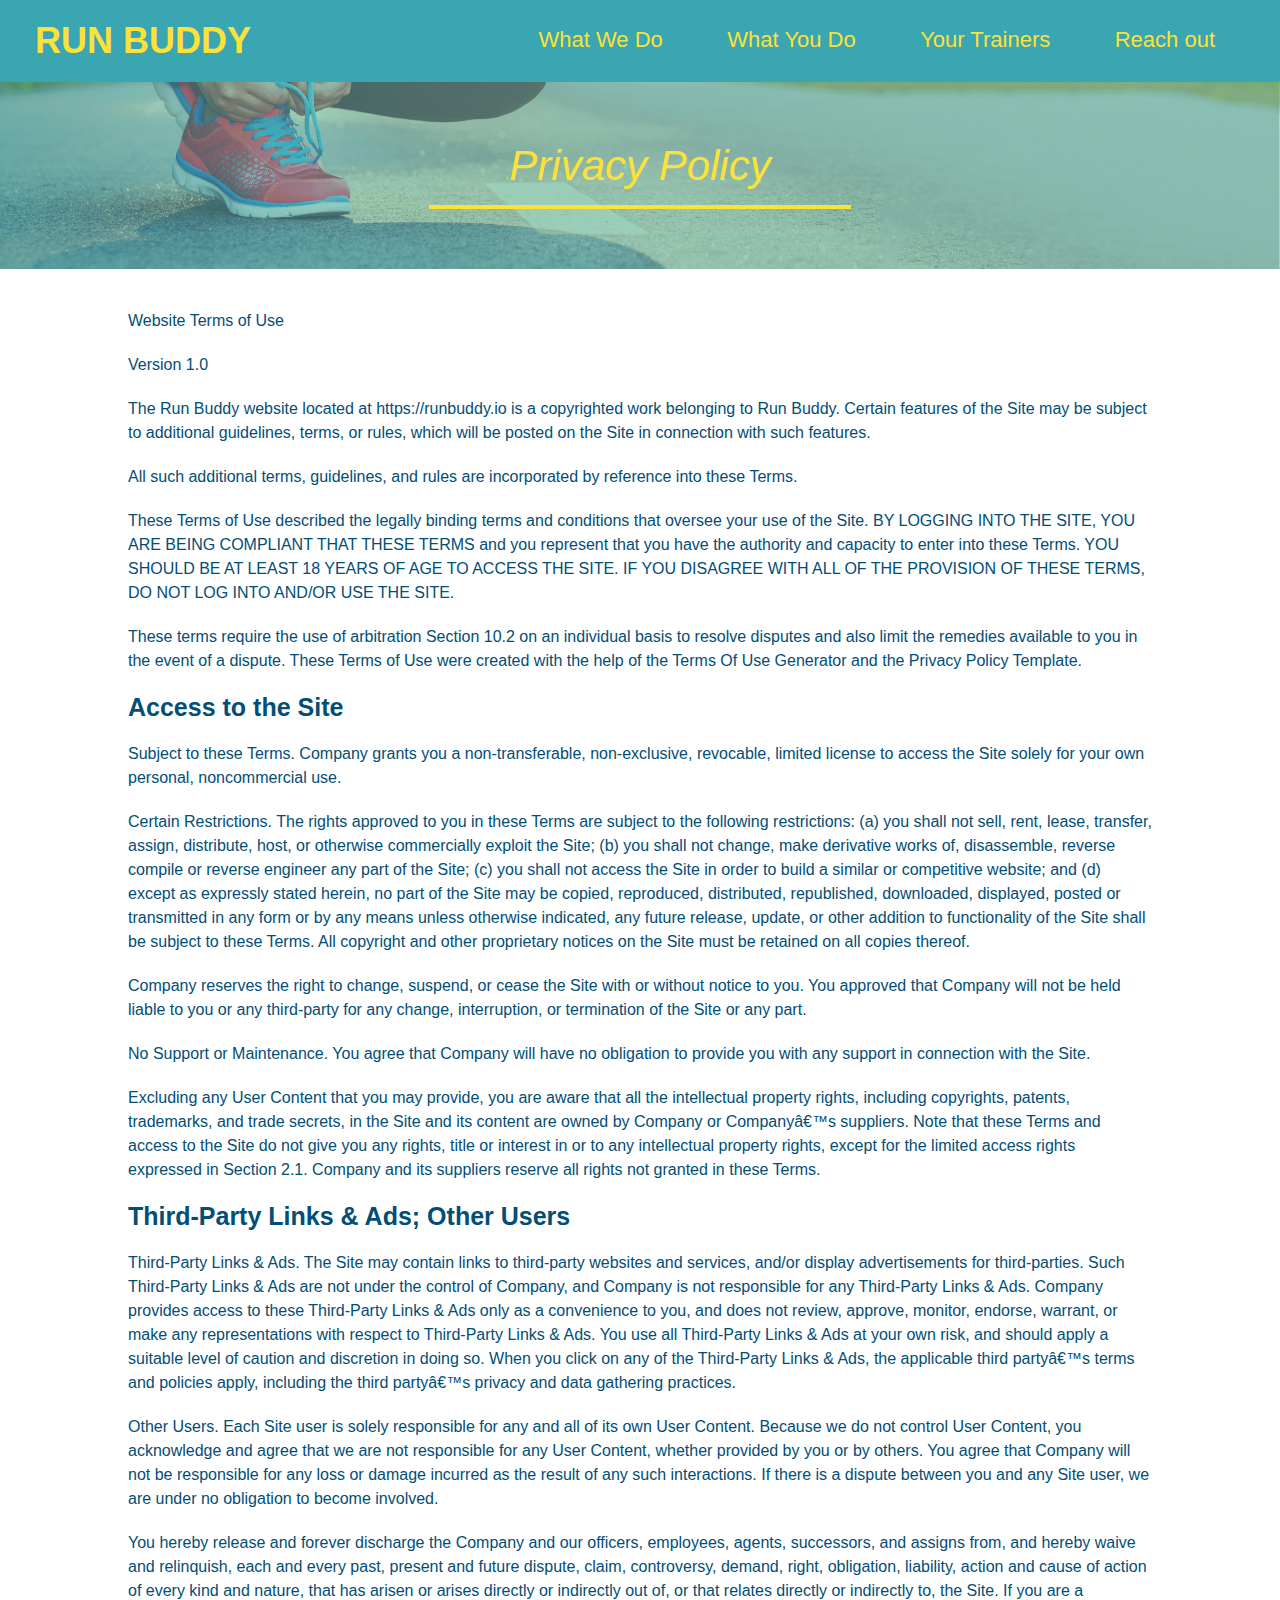
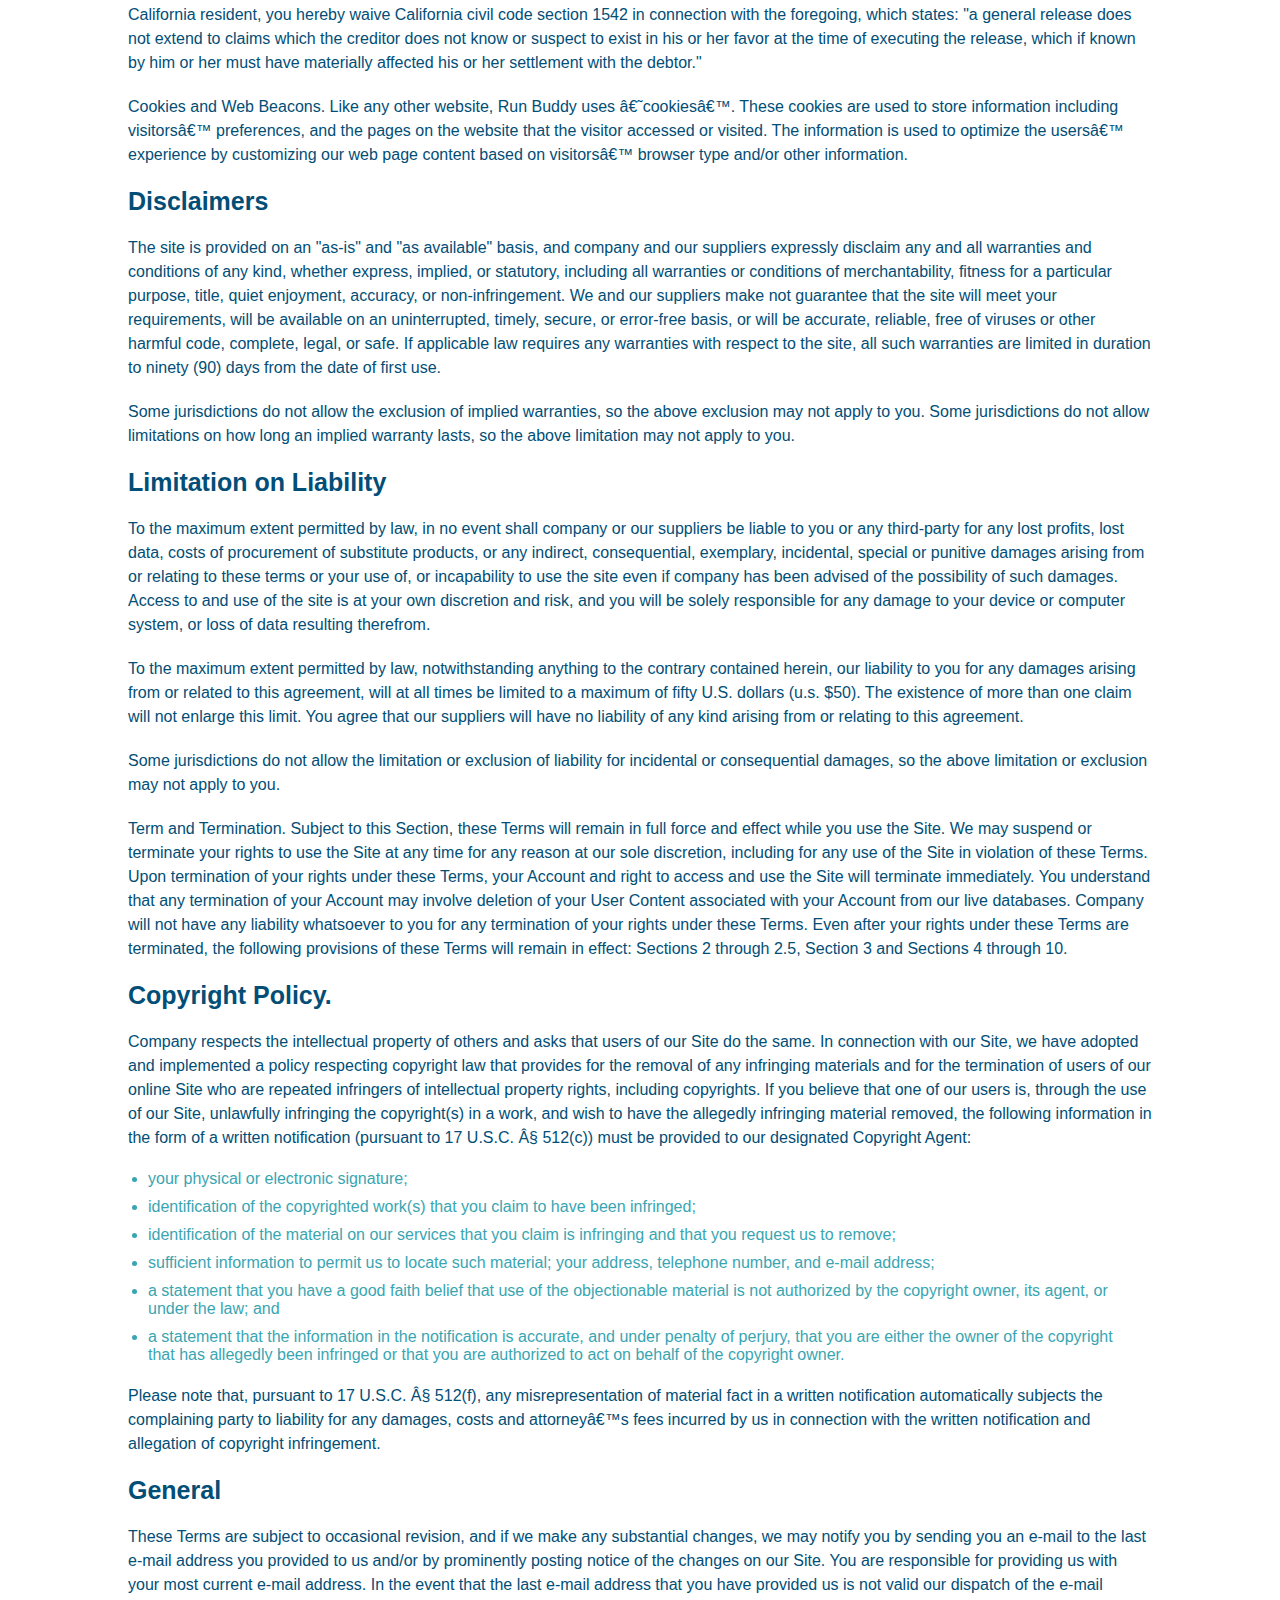
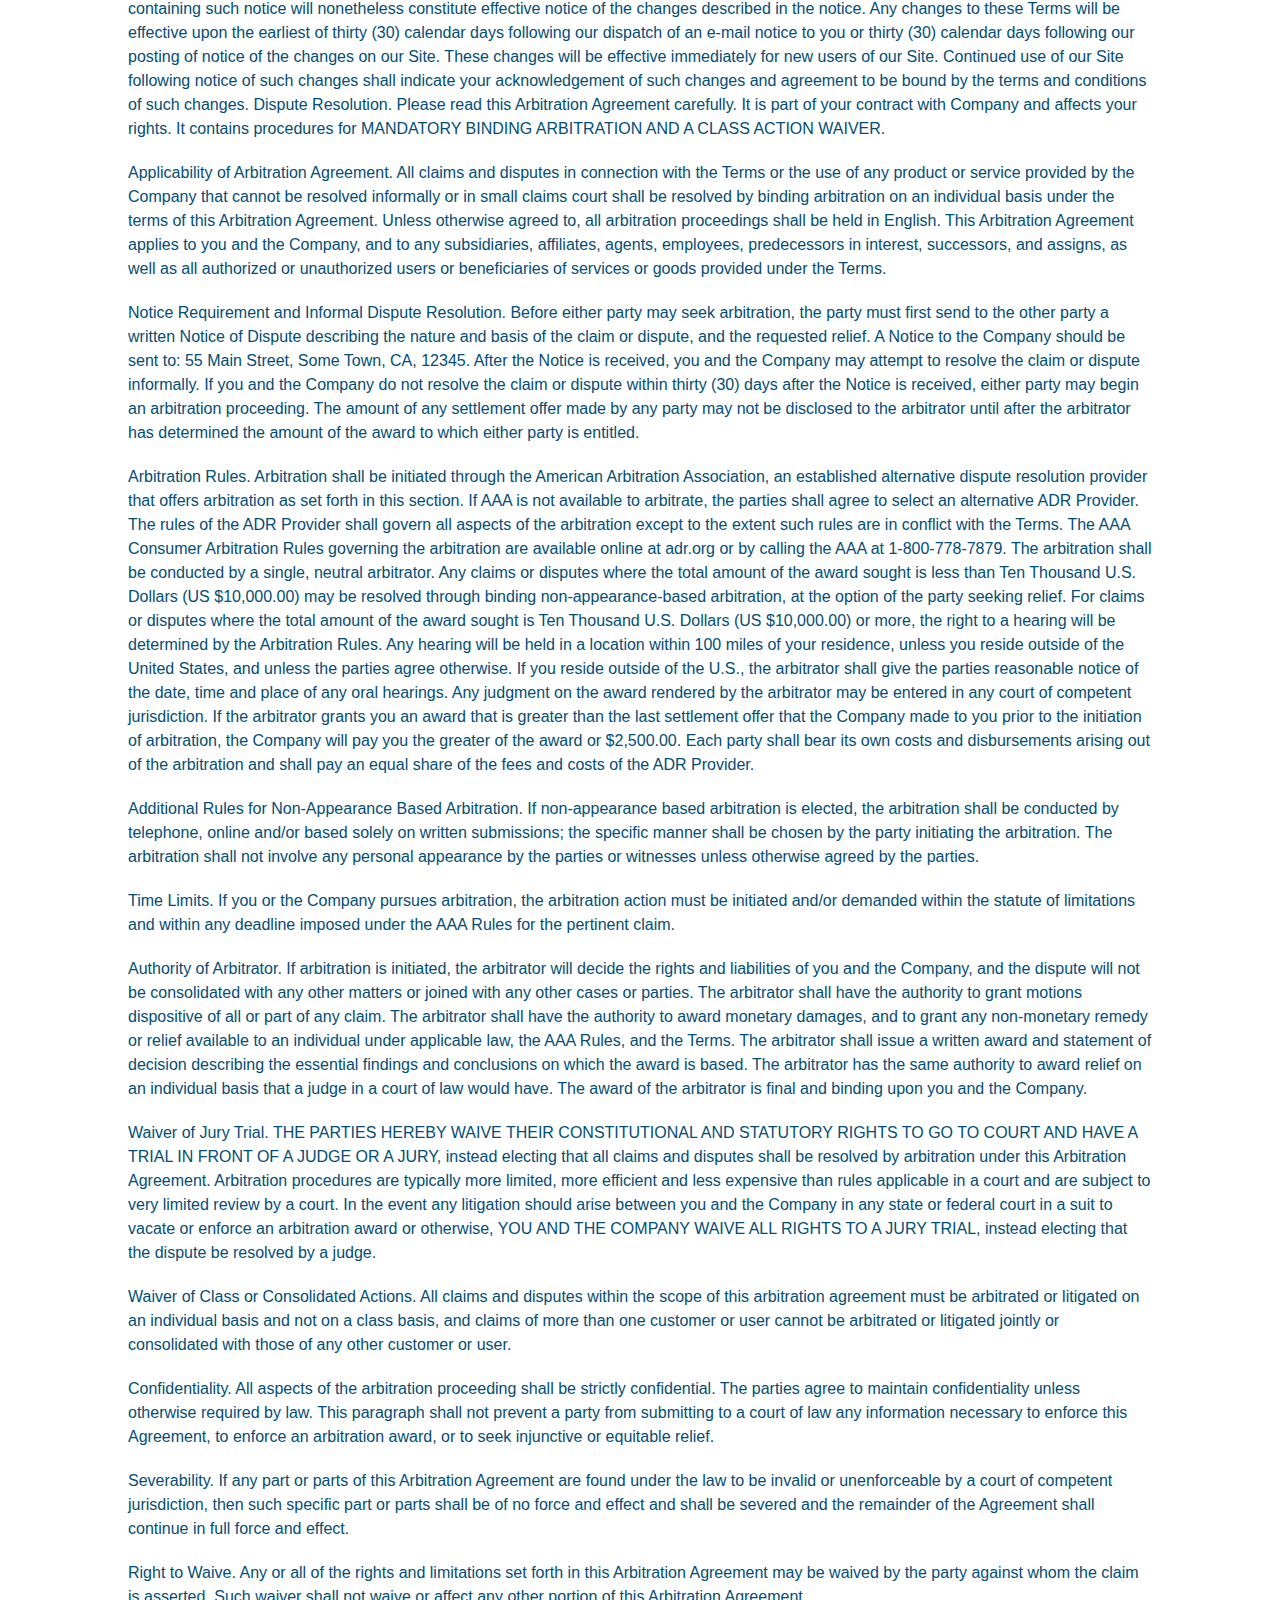
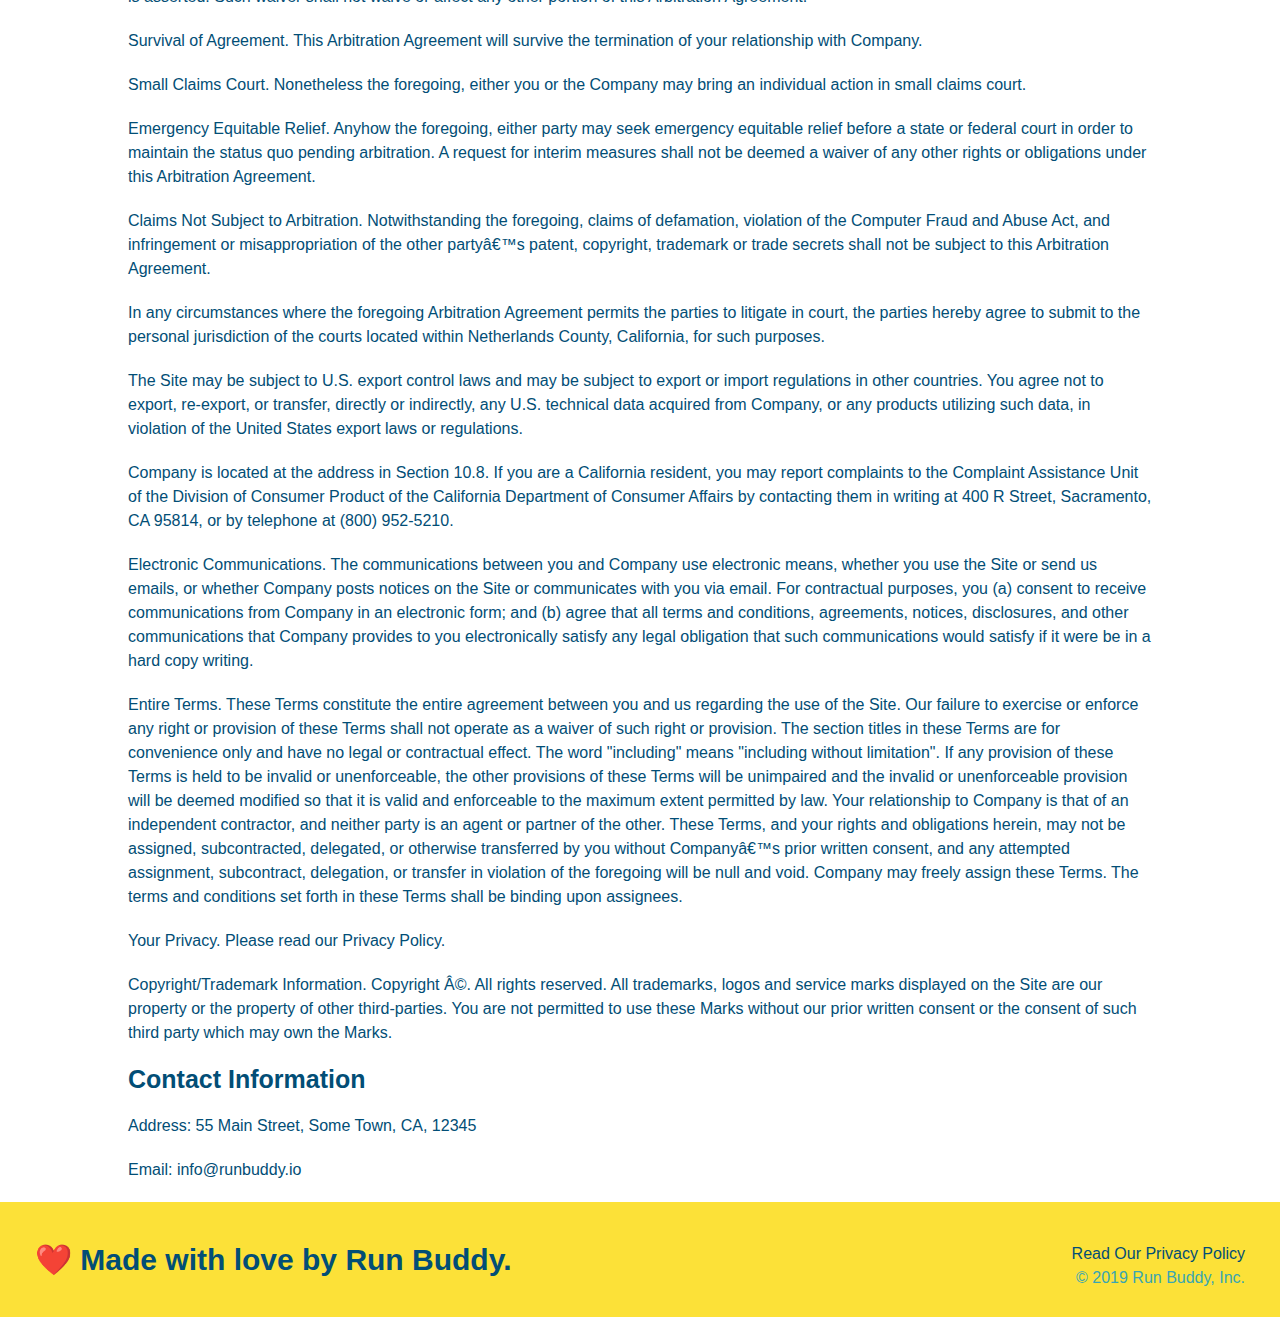
==== privacy-policy.html @ 6f9deff7 "privacy policy" ====
<!DOCTYPE html>
<html lang="en">

<head>
    <meta charset="UTF-8"/>
    <title>Privacy Policy - Run Buddy</title>
    <link rel="stylesheet" href="./assets/css/style.css"/>
    <link rel="stylesheet" href="./assets/css/secondary-styles.css" />
</head>
<body>
<!--Nav Bar-->
    <header>
        <h1>
          <a href="/">RUN BUDDY</a>
        </h1>
        <nav>
            <ul>
                <li>
                    <a href="./index.html#what-we-do">What We Do</a>
                </li>
                <li>
                    <a href="./index.html#what-you-do">What You Do</a>
                </li>
                <li>
                    <a href="./index.html#your-trainers">Your Trainers</a>
                </li>
                <li>
                    <a href="./index.html#reach-out">Reach out</a>
                </li>    
            </ul>
        </nav>
       </header>  
<!--end of Nav--> 
<section class="hero">
    <h2 class="page-title">
        Privacy Policy
    </h2>
</section>
<article class="secondary-content">
    <p>
        Website Terms of Use
      </p>

      <p>
        Version 1.0
      </p>

      <p>
        The Run Buddy website located at https://runbuddy.io is a copyrighted work belonging to Run Buddy. Certain
        features of the Site may be subject to additional guidelines, terms, or rules, which will be posted on the Site
        in connection with such features.
      </p>

      <p>
        All such additional terms, guidelines, and rules are incorporated by reference into these Terms.
      </p>

      <p>
        These Terms of Use described the legally binding terms and conditions that oversee your use of the Site. BY
        LOGGING INTO THE SITE, YOU ARE BEING COMPLIANT THAT THESE TERMS and you represent that you have the authority
        and capacity to enter into these Terms. YOU SHOULD BE AT LEAST 18 YEARS OF AGE TO ACCESS THE SITE. IF YOU
        DISAGREE WITH ALL OF THE PROVISION OF THESE TERMS, DO NOT LOG INTO AND/OR USE THE SITE.
      </p>

      <p>
        These terms require the use of arbitration Section 10.2 on an individual basis to resolve disputes and also
        limit the remedies available to you in the event of a dispute. These Terms of Use were created with the help of
        the Terms Of Use Generator and the Privacy Policy Template.
      </p>

      <h3>
        Access to the Site
      </h3>

      <p>
        Subject to these Terms. Company grants you a non-transferable, non-exclusive, revocable, limited license to
        access the Site solely for your own personal, noncommercial use.
      </p>

      <p>
        Certain Restrictions. The rights approved to you in these Terms are subject to the following restrictions: (a)
        you shall not sell, rent, lease, transfer, assign, distribute, host, or otherwise commercially exploit the Site;
        (b) you shall not change, make derivative works of, disassemble, reverse compile or reverse engineer any part of
        the Site; (c) you shall not access the Site in order to build a similar or competitive website; and (d) except
        as expressly stated herein, no part of the Site may be copied, reproduced, distributed, republished, downloaded,
        displayed, posted or transmitted in any form or by any means unless otherwise indicated, any future release,
        update, or other addition to functionality of the Site shall be subject to these Terms. All copyright and other
        proprietary notices on the Site must be retained on all copies thereof.
      </p>

      <p>
        Company reserves the right to change, suspend, or cease the Site with or without notice to you. You approved
        that Company will not be held liable to you or any third-party for any change, interruption, or termination of
        the Site or any part.
      </p>

      <p>
        No Support or Maintenance. You agree that Company will have no obligation to provide you with any support in
        connection with the Site.
      </p>

      <p>
        Excluding any User Content that you may provide, you are aware that all the intellectual property rights,
        including copyrights, patents, trademarks, and trade secrets, in the Site and its content are owned by Company
        or Companyâ€™s suppliers. Note that these Terms and access to the Site do not give you any rights, title or
        interest in or to any intellectual property rights, except for the limited access rights expressed in Section
        2.1. Company and its suppliers reserve all rights not granted in these Terms.
      </p>

      <h3>
        Third-Party Links & Ads; Other Users
      </h3>

      <p>
        Third-Party Links & Ads. The Site may contain links to third-party websites and services, and/or display
        advertisements for third-parties. Such Third-Party Links & Ads are not under the control of Company, and Company
        is not responsible for any Third-Party Links & Ads. Company provides access to these Third-Party Links & Ads
        only as a convenience to you, and does not review, approve, monitor, endorse, warrant, or make any
        representations with respect to Third-Party Links & Ads. You use all Third-Party Links & Ads at your own risk,
        and should apply a suitable level of caution and discretion in doing so. When you click on any of the
        Third-Party Links & Ads, the applicable third partyâ€™s terms and policies apply, including the third partyâ€™s
        privacy and data gathering practices.
      </p>

      <p>
        Other Users. Each Site user is solely responsible for any and all of its own User Content. Because we do not
        control User Content, you acknowledge and agree that we are not responsible for any User Content, whether
        provided by you or by others. You agree that Company will not be responsible for any loss or damage incurred as
        the result of any such interactions. If there is a dispute between you and any Site user, we are under no
        obligation to become involved.
      </p>

      <p>
        You hereby release and forever discharge the Company and our officers, employees, agents, successors, and
        assigns from, and hereby waive and relinquish, each and every past, present and future dispute, claim,
        controversy, demand, right, obligation, liability, action and cause of action of every kind and nature, that has
        arisen or arises directly or indirectly out of, or that relates directly or indirectly to, the Site. If you are
        a California resident, you hereby waive California civil code section 1542 in connection with the foregoing,
        which states: "a general release does not extend to claims which the creditor does not know or suspect to exist
        in his or her favor at the time of executing the release, which if known by him or her must have materially
        affected his or her settlement with the debtor."
      </p>

      <p>
        Cookies and Web Beacons. Like any other website, Run Buddy uses â€˜cookiesâ€™. These cookies are used to store
        information including visitorsâ€™ preferences, and the pages on the website that the visitor accessed or visited.
        The information is used to optimize the usersâ€™ experience by customizing our web page content based on visitorsâ€™
        browser type and/or other information.
      </p>

      <h3>
        Disclaimers
      </h3>

      <p>
        The site is provided on an "as-is" and "as available" basis, and company and our suppliers expressly disclaim
        any and all warranties and conditions of any kind, whether express, implied, or statutory, including all
        warranties or conditions of merchantability, fitness for a particular purpose, title, quiet enjoyment, accuracy,
        or non-infringement. We and our suppliers make not guarantee that the site will meet your requirements, will be
        available on an uninterrupted, timely, secure, or error-free basis, or will be accurate, reliable, free of
        viruses or other harmful code, complete, legal, or safe. If applicable law requires any warranties with respect
        to the site, all such warranties are limited in duration to ninety (90) days from the date of first use.
      </p>

      <p>
        Some jurisdictions do not allow the exclusion of implied warranties, so the above exclusion may not apply to
        you. Some jurisdictions do not allow limitations on how long an implied warranty lasts, so the above limitation
        may not apply to you.
      </p>

      <h3>
        Limitation on Liability
      </h3>

      <p>
        To the maximum extent permitted by law, in no event shall company or our suppliers be liable to you or any
        third-party for any lost profits, lost data, costs of procurement of substitute products, or any indirect,
        consequential, exemplary, incidental, special or punitive damages arising from or relating to these terms or
        your use of, or incapability to use the site even if company has been advised of the possibility of such
        damages. Access to and use of the site is at your own discretion and risk, and you will be solely responsible
        for any damage to your device or computer system, or loss of data resulting therefrom.
      </p>

      <p>
        To the maximum extent permitted by law, notwithstanding anything to the contrary contained herein, our liability
        to you for any damages arising from or related to this agreement, will at all times be limited to a maximum of
        fifty U.S. dollars (u.s. $50). The existence of more than one claim will not enlarge this limit. You agree that
        our suppliers will have no liability of any kind arising from or relating to this agreement.
      </p>

      <p>
        Some jurisdictions do not allow the limitation or exclusion of liability for incidental or consequential
        damages, so the above limitation or exclusion may not apply to you.
      </p>

      <p>
        Term and Termination. Subject to this Section, these Terms will remain in full force and effect while you use
        the Site. We may suspend or terminate your rights to use the Site at any time for any reason at our sole
        discretion, including for any use of the Site in violation of these Terms. Upon termination of your rights under
        these Terms, your Account and right to access and use the Site will terminate immediately. You understand that
        any termination of your Account may involve deletion of your User Content associated with your Account from our
        live databases. Company will not have any liability whatsoever to you for any termination of your rights under
        these Terms. Even after your rights under these Terms are terminated, the following provisions of these Terms
        will remain in effect: Sections 2 through 2.5, Section 3 and Sections 4 through 10.
      </p>

      <h3>
        Copyright Policy.
      </h3>

      <p>
        Company respects the intellectual property of others and asks that users of our Site do the same. In connection
        with our Site, we have adopted and implemented a policy respecting copyright law that provides for the removal
        of any infringing materials and for the termination of users of our online Site who are repeated infringers of
        intellectual property rights, including copyrights. If you believe that one of our users is, through the use of
        our Site, unlawfully infringing the copyright(s) in a work, and wish to have the allegedly infringing material
        removed, the following information in the form of a written notification (pursuant to 17 U.S.C. Â§ 512(c)) must
        be provided to our designated Copyright Agent:
      </p>

      <ul>
        <li>
          your physical or electronic signature;
        </li>
        <li>
          identification of the copyrighted work(s) that you claim to have been infringed;
        </li>
        <li>
          identification of the material on our services that you claim is infringing and that you request us to remove;
        </li>
        <li>
          sufficient information to permit us to locate such material; your address, telephone number, and e-mail
          address;
        </li>
        <li>
          a statement that you have a good faith belief that use of the objectionable material is not authorized by the
          copyright owner, its agent, or under the law; and
        </li>
        <li>
          a statement that the information in the notification is accurate, and under penalty of perjury, that you are
          either the owner of the copyright that has allegedly been infringed or that you are authorized to act on
          behalf of the copyright owner.
        </li>
      </ul>

      <p>
        Please note that, pursuant to 17 U.S.C. Â§ 512(f), any misrepresentation of material fact in a written
        notification automatically subjects the complaining party to liability for any damages, costs and attorneyâ€™s
        fees incurred by us in connection with the written notification and allegation of copyright infringement.
      </p>

      <h3>
        General
      </h3>

      <p>
        These Terms are subject to occasional revision, and if we make any substantial changes, we may notify you by
        sending you an e-mail to the last e-mail address you provided to us and/or by prominently posting notice of the
        changes on our Site. You are responsible for providing us with your most current e-mail address. In the event
        that the last e-mail address that you have provided us is not valid our dispatch of the e-mail containing such
        notice will nonetheless constitute effective notice of the changes described in the notice. Any changes to these
        Terms will be effective upon the earliest of thirty (30) calendar days following our dispatch of an e-mail
        notice to you or thirty (30) calendar days following our posting of notice of the changes on our Site. These
        changes will be effective immediately for new users of our Site. Continued use of our Site following notice of
        such changes shall indicate your acknowledgement of such changes and agreement to be bound by the terms and
        conditions of such changes. Dispute Resolution. Please read this Arbitration Agreement carefully. It is part of
        your contract with Company and affects your rights. It contains procedures for MANDATORY BINDING ARBITRATION AND
        A CLASS ACTION WAIVER.
      </p>

      <p>
        Applicability of Arbitration Agreement. All claims and disputes in connection with the Terms or the use of any
        product or service provided by the Company that cannot be resolved informally or in small claims court shall be
        resolved by binding arbitration on an individual basis under the terms of this Arbitration Agreement. Unless
        otherwise agreed to, all arbitration proceedings shall be held in English. This Arbitration Agreement applies to
        you and the Company, and to any subsidiaries, affiliates, agents, employees, predecessors in interest,
        successors, and assigns, as well as all authorized or unauthorized users or beneficiaries of services or goods
        provided under the Terms.
      </p>

      <p>
        Notice Requirement and Informal Dispute Resolution. Before either party may seek arbitration, the party must
        first send to the other party a written Notice of Dispute describing the nature and basis of the claim or
        dispute, and the requested relief. A Notice to the Company should be sent to: 55 Main Street, Some Town, CA,
        12345. After the Notice is received, you and the Company may attempt to resolve the claim or dispute informally.
        If you and the Company do not resolve the claim or dispute within thirty (30) days after the Notice is received,
        either party may begin an arbitration proceeding. The amount of any settlement offer made by any party may not
        be disclosed to the arbitrator until after the arbitrator has determined the amount of the award to which either
        party is entitled.
      </p>

      <p>
        Arbitration Rules. Arbitration shall be initiated through the American Arbitration Association, an established
        alternative dispute resolution provider that offers arbitration as set forth in this section. If AAA is not
        available to arbitrate, the parties shall agree to select an alternative ADR Provider. The rules of the ADR
        Provider shall govern all aspects of the arbitration except to the extent such rules are in conflict with the
        Terms. The AAA Consumer Arbitration Rules governing the arbitration are available online at adr.org or by
        calling the AAA at 1-800-778-7879. The arbitration shall be conducted by a single, neutral arbitrator. Any
        claims or disputes where the total amount of the award sought is less than Ten Thousand U.S. Dollars (US
        $10,000.00) may be resolved through binding non-appearance-based arbitration, at the option of the party seeking
        relief. For claims or disputes where the total amount of the award sought is Ten Thousand U.S. Dollars (US
        $10,000.00) or more, the right to a hearing will be determined by the Arbitration Rules. Any hearing will be
        held in a location within 100 miles of your residence, unless you reside outside of the United States, and
        unless the parties agree otherwise. If you reside outside of the U.S., the arbitrator shall give the parties
        reasonable notice of the date, time and place of any oral hearings. Any judgment on the award rendered by the
        arbitrator may be entered in any court of competent jurisdiction. If the arbitrator grants you an award that is
        greater than the last settlement offer that the Company made to you prior to the initiation of arbitration, the
        Company will pay you the greater of the award or $2,500.00. Each party shall bear its own costs and
        disbursements arising out of the arbitration and shall pay an equal share of the fees and costs of the ADR
        Provider.
      </p>

      <p>
        Additional Rules for Non-Appearance Based Arbitration. If non-appearance based arbitration is elected, the
        arbitration shall be conducted by telephone, online and/or based solely on written submissions; the specific
        manner shall be chosen by the party initiating the arbitration. The arbitration shall not involve any personal
        appearance by the parties or witnesses unless otherwise agreed by the parties.
      </p>

      <p>
        Time Limits. If you or the Company pursues arbitration, the arbitration action must be initiated and/or demanded
        within the statute of limitations and within any deadline imposed under the AAA Rules for the pertinent claim.
      </p>

      <p>
        Authority of Arbitrator. If arbitration is initiated, the arbitrator will decide the rights and liabilities of
        you and the Company, and the dispute will not be consolidated with any other matters or joined with any other
        cases or parties. The arbitrator shall have the authority to grant motions dispositive of all or part of any
        claim. The arbitrator shall have the authority to award monetary damages, and to grant any non-monetary remedy
        or relief available to an individual under applicable law, the AAA Rules, and the Terms. The arbitrator shall
        issue a written award and statement of decision describing the essential findings and conclusions on which the
        award is based. The arbitrator has the same authority to award relief on an individual basis that a judge in a
        court of law would have. The award of the arbitrator is final and binding upon you and the Company.
      </p>

      <p>
        Waiver of Jury Trial. THE PARTIES HEREBY WAIVE THEIR CONSTITUTIONAL AND STATUTORY RIGHTS TO GO TO COURT AND HAVE
        A TRIAL IN FRONT OF A JUDGE OR A JURY, instead electing that all claims and disputes shall be resolved by
        arbitration under this Arbitration Agreement. Arbitration procedures are typically more limited, more efficient
        and less expensive than rules applicable in a court and are subject to very limited review by a court. In the
        event any litigation should arise between you and the Company in any state or federal court in a suit to vacate
        or enforce an arbitration award or otherwise, YOU AND THE COMPANY WAIVE ALL RIGHTS TO A JURY TRIAL, instead
        electing that the dispute be resolved by a judge.
      </p>

      <p>
        Waiver of Class or Consolidated Actions. All claims and disputes within the scope of this arbitration agreement
        must be arbitrated or litigated on an individual basis and not on a class basis, and claims of more than one
        customer or user cannot be arbitrated or litigated jointly or consolidated with those of any other customer or
        user.
      </p>

      <p>
        Confidentiality. All aspects of the arbitration proceeding shall be strictly confidential. The parties agree to
        maintain confidentiality unless otherwise required by law. This paragraph shall not prevent a party from
        submitting to a court of law any information necessary to enforce this Agreement, to enforce an arbitration
        award, or to seek injunctive or equitable relief.
      </p>

      <p>
        Severability. If any part or parts of this Arbitration Agreement are found under the law to be invalid or
        unenforceable by a court of competent jurisdiction, then such specific part or parts shall be of no force and
        effect and shall be severed and the remainder of the Agreement shall continue in full force and effect.
      </p>

      <p>
        Right to Waive. Any or all of the rights and limitations set forth in this Arbitration Agreement may be waived
        by the party against whom the claim is asserted. Such waiver shall not waive or affect any other portion of this
        Arbitration Agreement.
      </p>

      <p>
        Survival of Agreement. This Arbitration Agreement will survive the termination of your relationship with
        Company.
      </p>

      <p>
        Small Claims Court. Nonetheless the foregoing, either you or the Company may bring an individual action in small
        claims court.
      </p>

      <p>
        Emergency Equitable Relief. Anyhow the foregoing, either party may seek emergency equitable relief before a
        state or federal court in order to maintain the status quo pending arbitration. A request for interim measures
        shall not be deemed a waiver of any other rights or obligations under this Arbitration Agreement.
      </p>

      <p>
        Claims Not Subject to Arbitration. Notwithstanding the foregoing, claims of defamation, violation of the
        Computer Fraud and Abuse Act, and infringement or misappropriation of the other partyâ€™s patent, copyright,
        trademark or trade secrets shall not be subject to this Arbitration Agreement.
      </p>

      <p>
        In any circumstances where the foregoing Arbitration Agreement permits the parties to litigate in court, the
        parties hereby agree to submit to the personal jurisdiction of the courts located within Netherlands County,
        California, for such purposes.
      </p>

      <p>
        The Site may be subject to U.S. export control laws and may be subject to export or import regulations in other
        countries. You agree not to export, re-export, or transfer, directly or indirectly, any U.S. technical data
        acquired from Company, or any products utilizing such data, in violation of the United States export laws or
        regulations.
      </p>

      <p>
        Company is located at the address in Section 10.8. If you are a California resident, you may report complaints
        to the Complaint Assistance Unit of the Division of Consumer Product of the California Department of Consumer
        Affairs by contacting them in writing at 400 R Street, Sacramento, CA 95814, or by telephone at (800) 952-5210.
      </p>

      <p>
        Electronic Communications. The communications between you and Company use electronic means, whether you use the
        Site or send us emails, or whether Company posts notices on the Site or communicates with you via email. For
        contractual purposes, you (a) consent to receive communications from Company in an electronic form; and (b)
        agree that all terms and conditions, agreements, notices, disclosures, and other communications that Company
        provides to you electronically satisfy any legal obligation that such communications would satisfy if it were be
        in a hard copy writing.
      </p>

      <p>
        Entire Terms. These Terms constitute the entire agreement between you and us regarding the use of the Site. Our
        failure to exercise or enforce any right or provision of these Terms shall not operate as a waiver of such right
        or provision. The section titles in these Terms are for convenience only and have no legal or contractual
        effect. The word "including" means "including without limitation". If any provision of these Terms is held to be
        invalid or unenforceable, the other provisions of these Terms will be unimpaired and the invalid or
        unenforceable provision will be deemed modified so that it is valid and enforceable to the maximum extent
        permitted by law. Your relationship to Company is that of an independent contractor, and neither party is an
        agent or partner of the other. These Terms, and your rights and obligations herein, may not be assigned,
        subcontracted, delegated, or otherwise transferred by you without Companyâ€™s prior written consent, and any
        attempted assignment, subcontract, delegation, or transfer in violation of the foregoing will be null and void.
        Company may freely assign these Terms. The terms and conditions set forth in these Terms shall be binding upon
        assignees.
      </p>

      <p>
        Your Privacy. Please read our Privacy Policy.
      </p>

      <p>
        Copyright/Trademark Information. Copyright Â©. All rights reserved. All trademarks, logos and service marks
        displayed on the Site are our property or the property of other third-parties. You are not permitted to use
        these Marks without our prior written consent or the consent of such third party which may own the Marks.
      </p>

      <h3>
        Contact Information
      </h3>

      <p>
        Address: 55 Main Street, Some Town, CA, 12345
      </p>

      <p>
        Email: info@runbuddy.io
      </p>

</article>

<!--Footer-->
    <footer>
        <h2>❤️ Made with love by Run Buddy.</h2>
        <div>
            <a>Read Our Privacy Policy</a><br />
            &copy; 2019 Run Buddy, Inc.
        </div>
    </footer>
</body>
</html>
---- assets/css/style.css ----
/* Body color and font*/
body {
  color: #39a6b2;
  font-family: Arial, Helvetica, sans-serif;
}
/*apply styles to header*/
header {
  padding: 20px 35px;
  background-color: #39a6b2;
}
header h1 {
  font-weight: bold;
  font-size: 36px;
  color: #fce138;
  margin: 0;
  display: inline;
}
header a {
  text-decoration: none;
  color: #fce138;
}
header nav {
  float: right;
  margin: 7px 0;
}
header nav ul li {
  display: inline;
}
header nav ul li a {
  margin: 0 30px;
  font-weight: lighter;
  font-size: 22px;
}
h3 {
}
/*Apples styles to entire HTML*/
* {
  margin: 0;
  padding: 0;
  box-sizing: border-box;
}
/*Appliies styles to footer*/
footer {
  background: #fce138;
  width: 100%;
  padding: 40px 35px;
}
footer h2 {
  display: inline;
  color: #024e76;
  font-size: 30px;
  margin: 0;
}
footer div {
  float: right;
  line-height: 1.5;
  text-align: right;
}
footer a {
  color: #024e76;
}
/*Section global styles*/
section {
  padding: 60px;
}
/*Hero Style*/
.hero {
  background-image: url("../images/hero-bg.jpg");
  height: 600px;
  background-size: cover;
  background-position: center;
  position: relative;
}

.hero-form {
  background-color: #fce138;
  padding: 20px;
  width: 500px;
  color: #024e76;
  border: solid 3px #024e76;
  position: absolute;
  bottom: 120px;
  right: 140px;
}
.hero-form h3 {
  font-size: 24px;
  margin: 0;
}
.hero-form p {
  margin: 5px 0 15px 0;
}
.form-input {
  border: 1px solid #024e76;
  display: block;
  padding: 7px 15px;
  font-size: 16px;
  color: #024e76;
  margin-bottom: 15px;
}
.hero-form label {
  margin: 0 5px;
}
.hero-form button {
  color: #fce138;
  background-color: #024e76;
  border: none;
  padding: 10px 20px;
  font-size: 16px;
}
/*Hero style end*/

.intro {
  text-align: center;
}

.intro p {
  line-height: 1.7;
  color: #39a6b2;
  width: 80%;
  font-size: 20px;
  margin: 0 auto;
}

/*Section-What you do styles-*/
.steps {
  text-align: center;
  background: #fce138;
}

/*???Meet The Trainers*/
.section-title {
  font-size: 55px;
  color: #024e76;
  margin-bottom: 35px;
  padding: 0 100px 20px 100px;
  display: inline-block;
  border-bottom: 3px solid;
}

.primary-border {
  border-color: #fce138;
}

.secondary-border {
  border-color: #39a6b2;
}

.steps div {
  margin-bottom: 80px;
}

.steps img {
  width: 15%;
  margin: 10px 0;
}

.steps h3 {
  color: #024e76;
  font-size: 46px;
  margin-top: 10px;
}

.steps p {
  color: #39a6b2;
  font-size: 23px;
}

.steps span {
  font-size: 38px;
}

.trainers {
  text-align: center;
}

.trainer {
  width: 900px;
  margin: 0 auto 30px auto;
  background-color: #024e76;
  color: #fce138;
  overflow: auto;
}

.trainer img {
  width: 35%;
  float: left;
}

.trainer-bio {
  padding: 35px;
  float: left;
  width: 65%;
}

.text-left {
  text-align: left;
}

.text-right {
  text-align: right;
}

.trainer-bio h3 {
  font-size: 32px;
  margin-bottom: 8px;
}

.trainer-bio h4 {
  font-weight: lighter;
  font-size: 26px;
  margin-bottom: 25px;
}

.trainer-bio p {
  font-size: 17px;
  line-height: 1.3;
}
/*End Trainer Section*/

/*Reach Out Section*/
.contact-info iframe {
  width: 400px;
  height: 400px;
  margin-top: 30px;
}
.contact-info div {
  width: 410px;
  display: inline-block;
  vertical-align: top;
  text-align: left;
  margin: 30px 0 0 60px;
  color: white;
}
.contact-info h3 {
  color: #fce138;
  font-size: 32px;
}
.contact-info p,
.contact-info address {
  margin: 20px 0;
  line-height: 1.5;
  font-size: 20px;
  font-style: normal;
}
.contact-info a {
  color: #fce138;
}
#reach-out {
  background-color: #024e76;
  text-align: center;
}

.reachoutstyle {
  color: #fce138;

  border-bottom: 3px solid #39a6b2;
  display: inline-block;
  padding: 0 100px 20px 100px;
  font-size: 44px;
}
.iframe-info {
  text-align: center;
}

/*End Reach Out Section*/
---- assets/css/secondary-styles.css ----
.hero {
  background-position: bottom;
  height: auto;
  text-align: center;
  margin-bottom: 40px;
}

section h2{
  display: inline-block;
  border-bottom: 4px solid #fce138;
  padding: 0 80px 15px 80px;
  font-weight: normal;
  font-size: 42px;
  font-style: italic;
  color: #fce138;
}
.secondary-content {
  width: 80%;
  margin: auto;
  color: #024e76;
 }

.secondary-content h3{
  font-size: 25px;
  margin: 20px 0px;
}

.secondary-content p {
  font-size: 16px;
  line-height: 1.5;
  margin: 20px 0;
  
}

.secondary-content ul {
  margin: 15px 20px;
  
}

.secondary-content li {
  color: #39a5b2;
  margin: 10px 0;
}
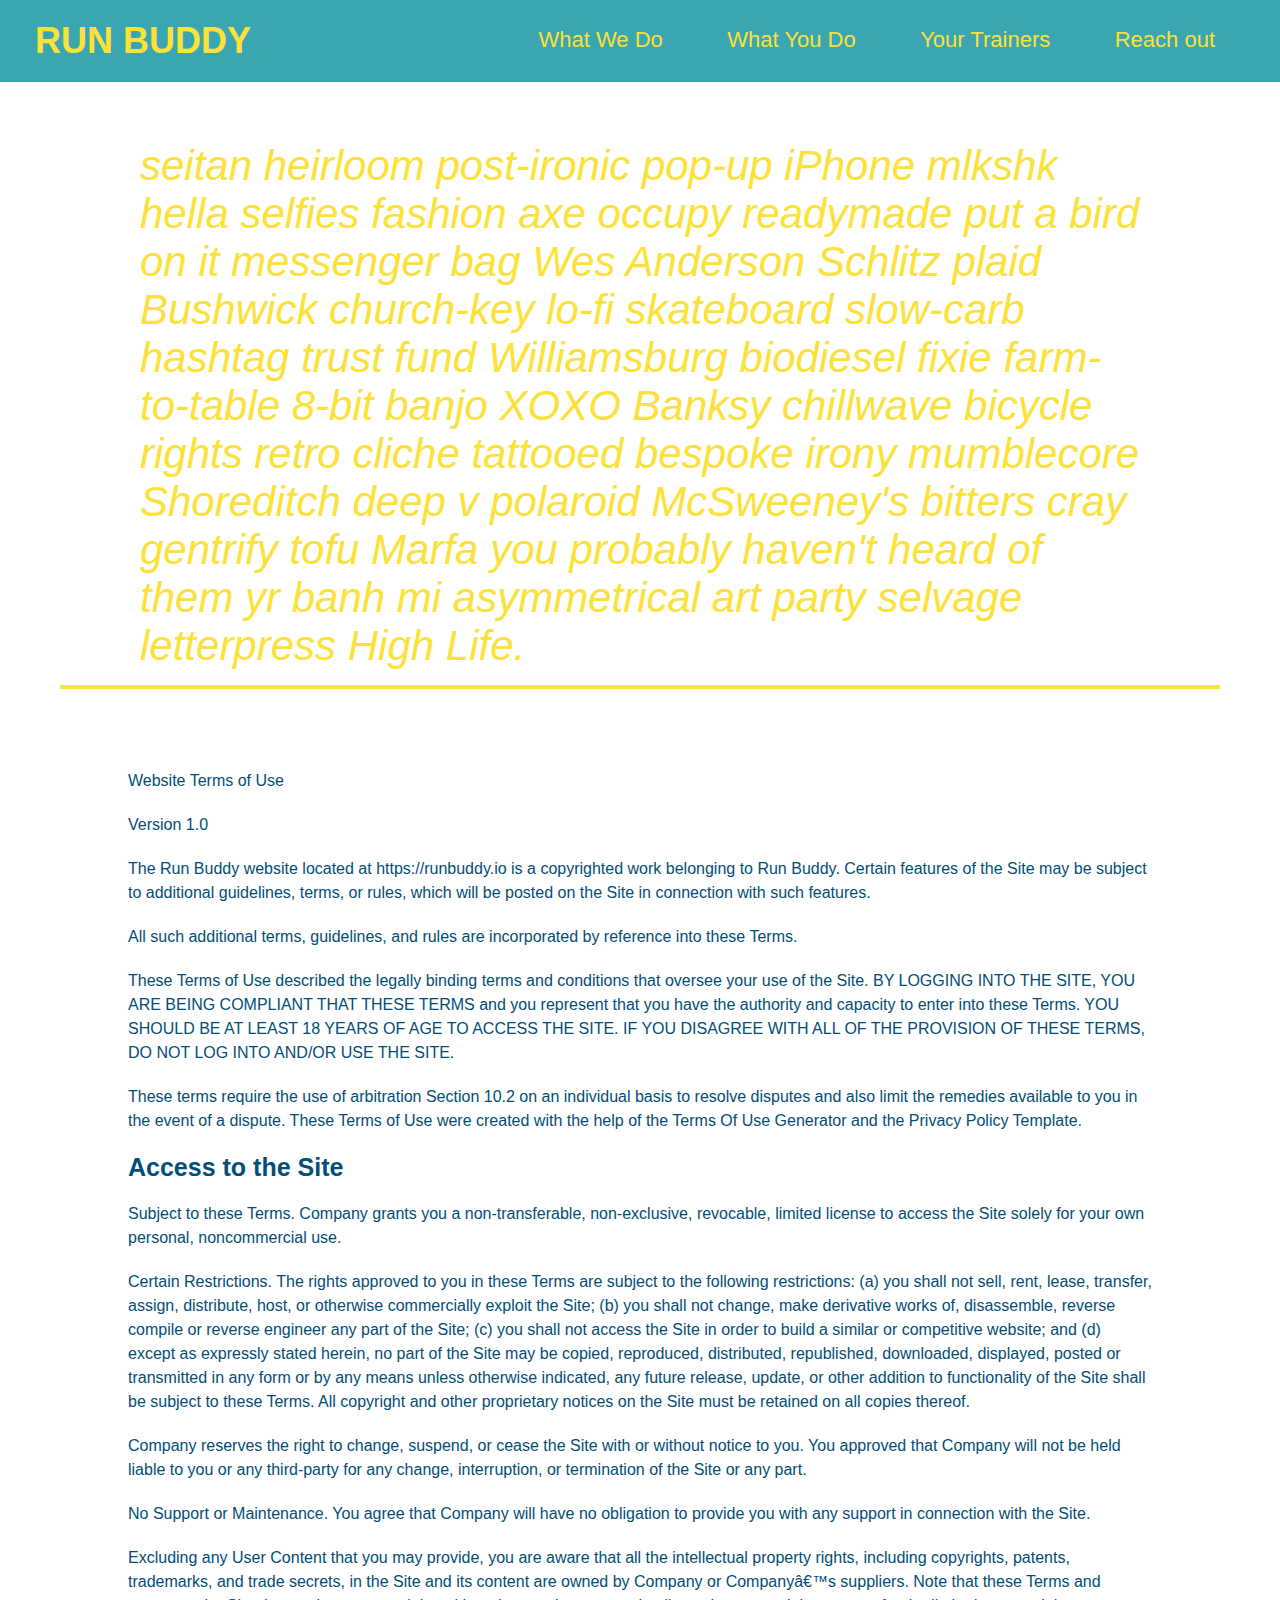
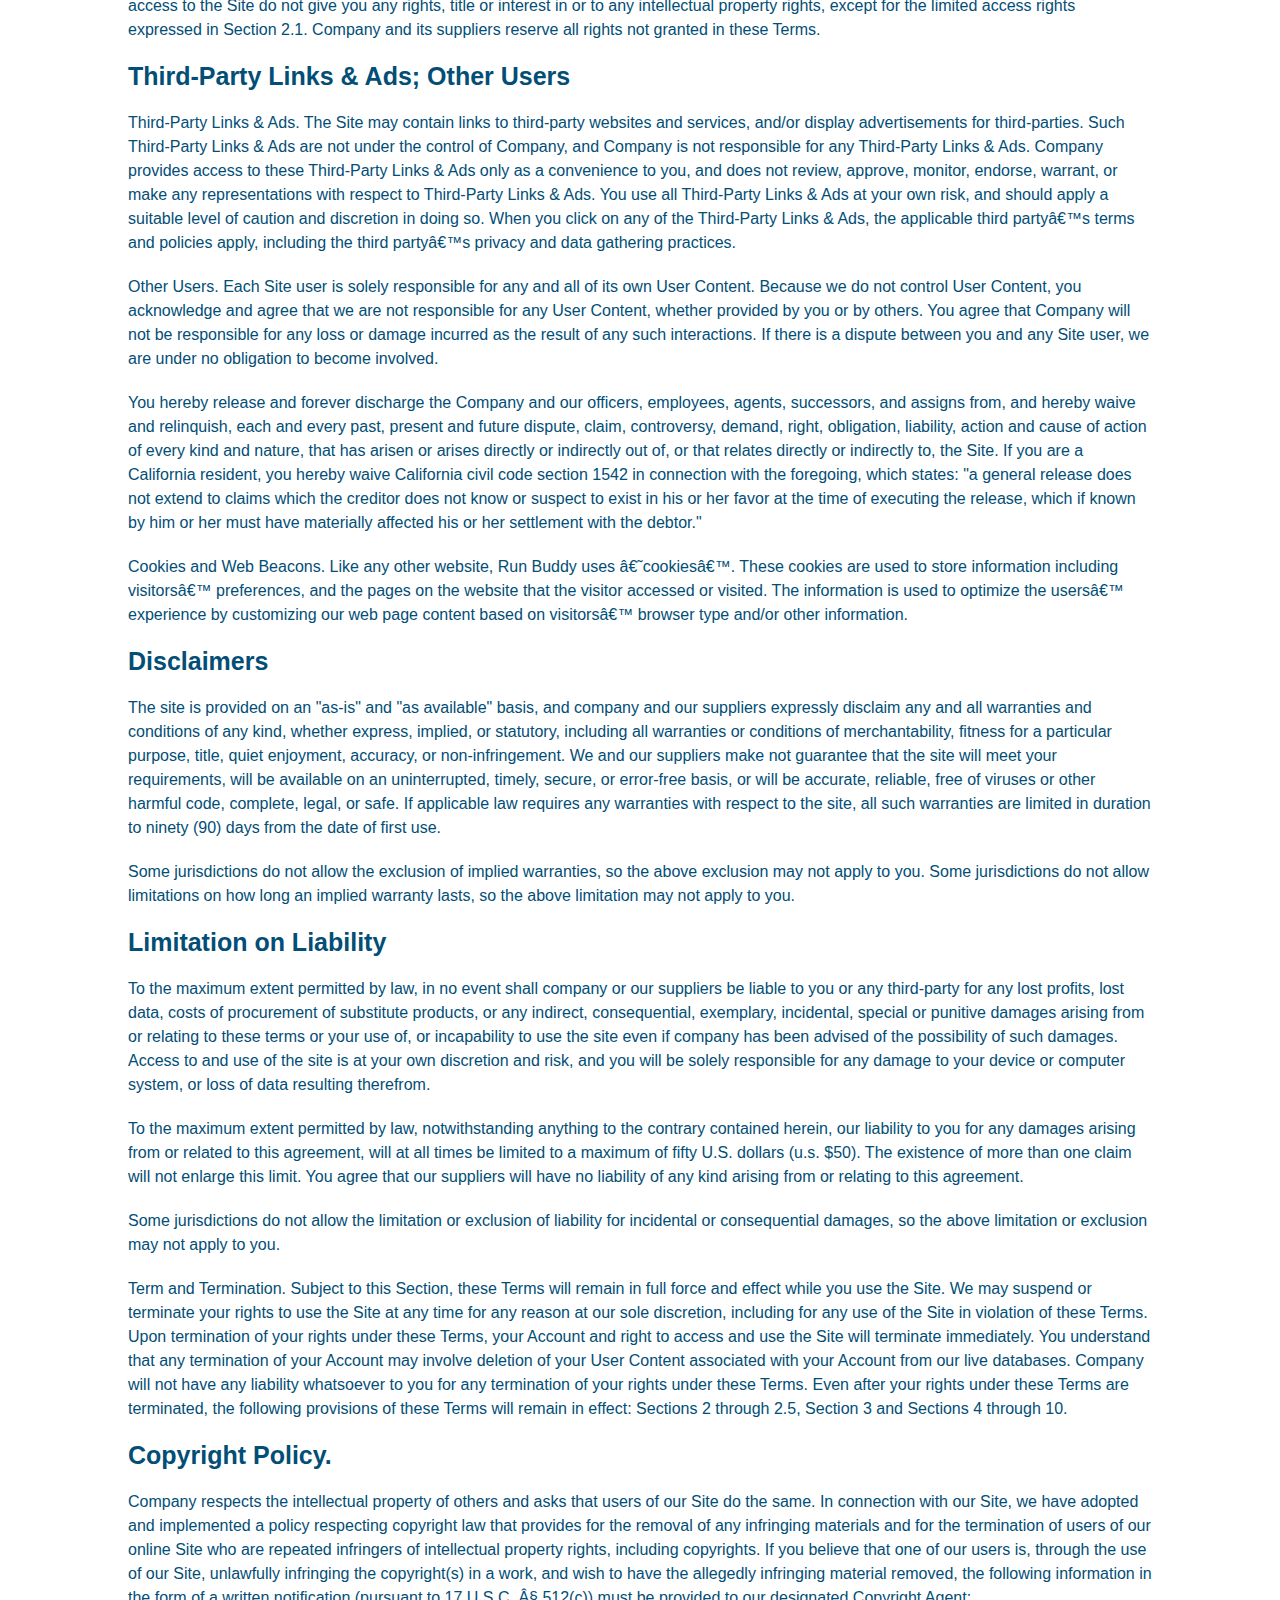
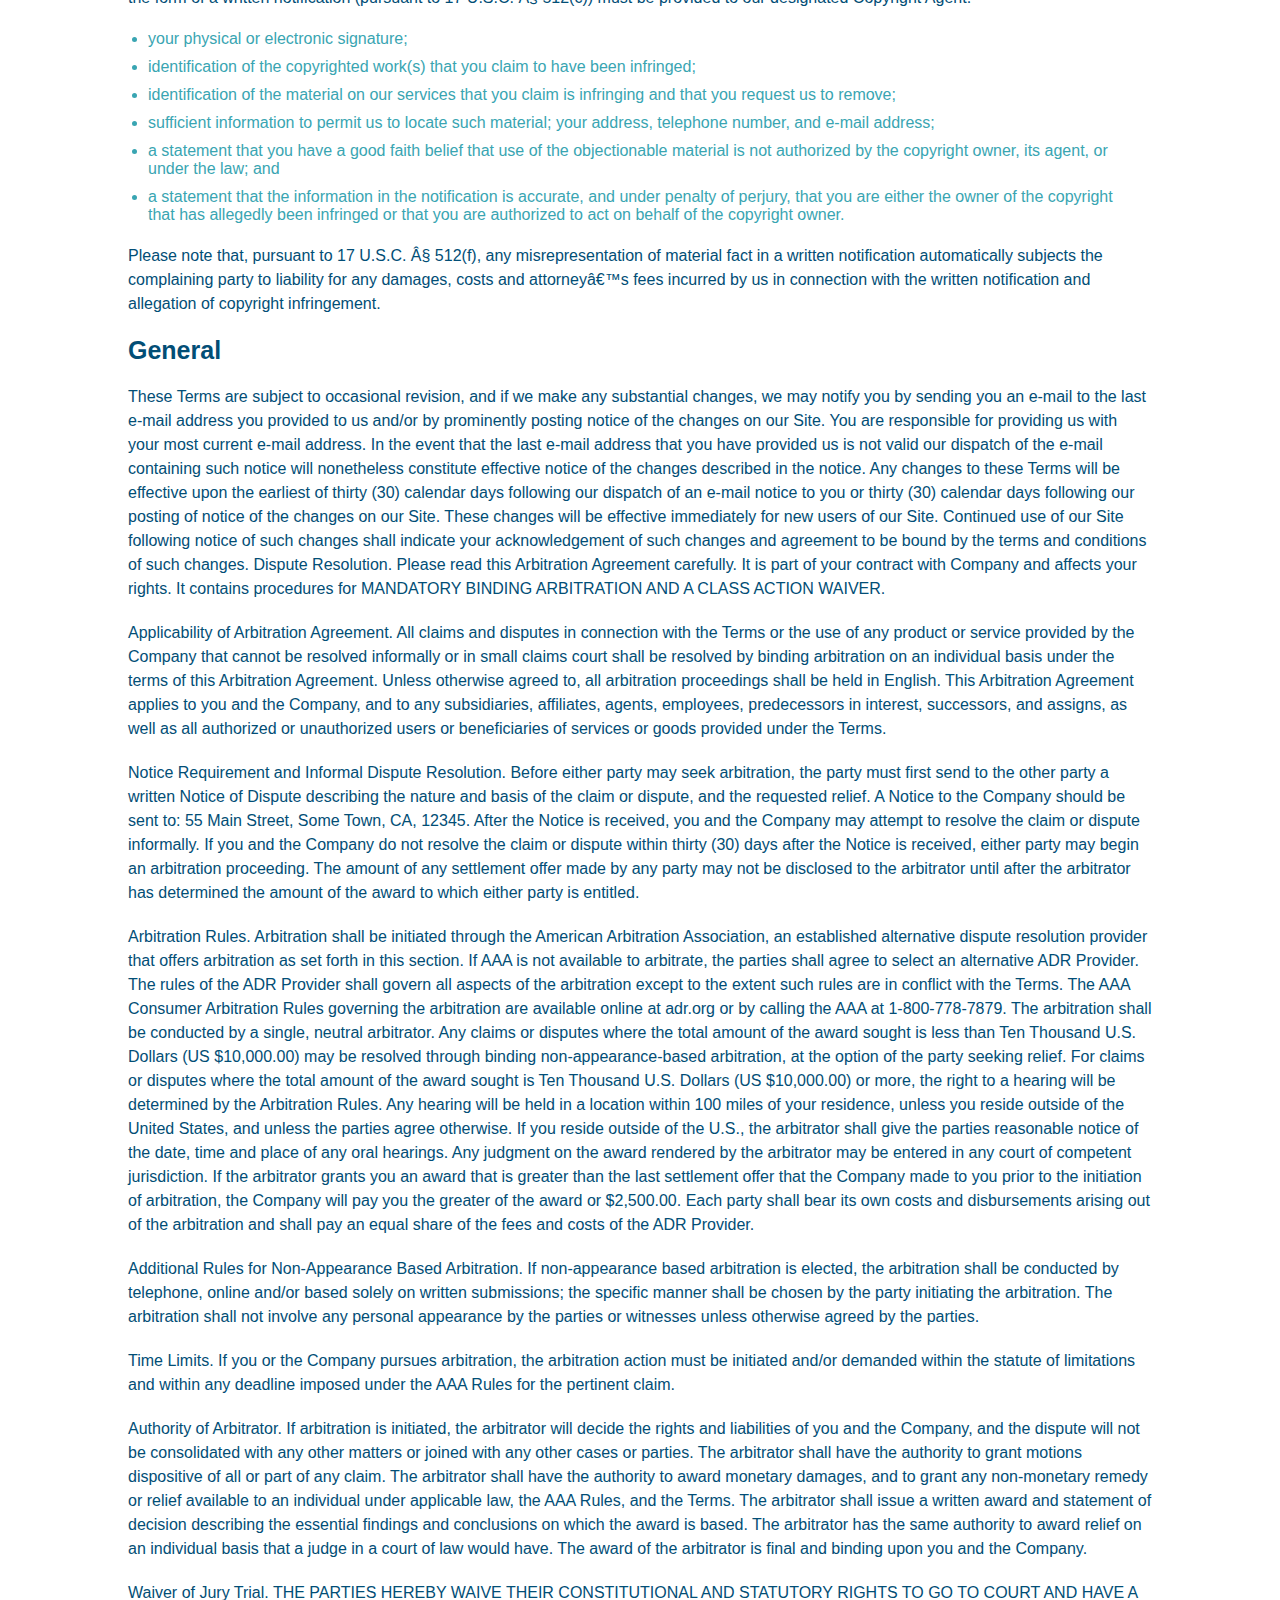
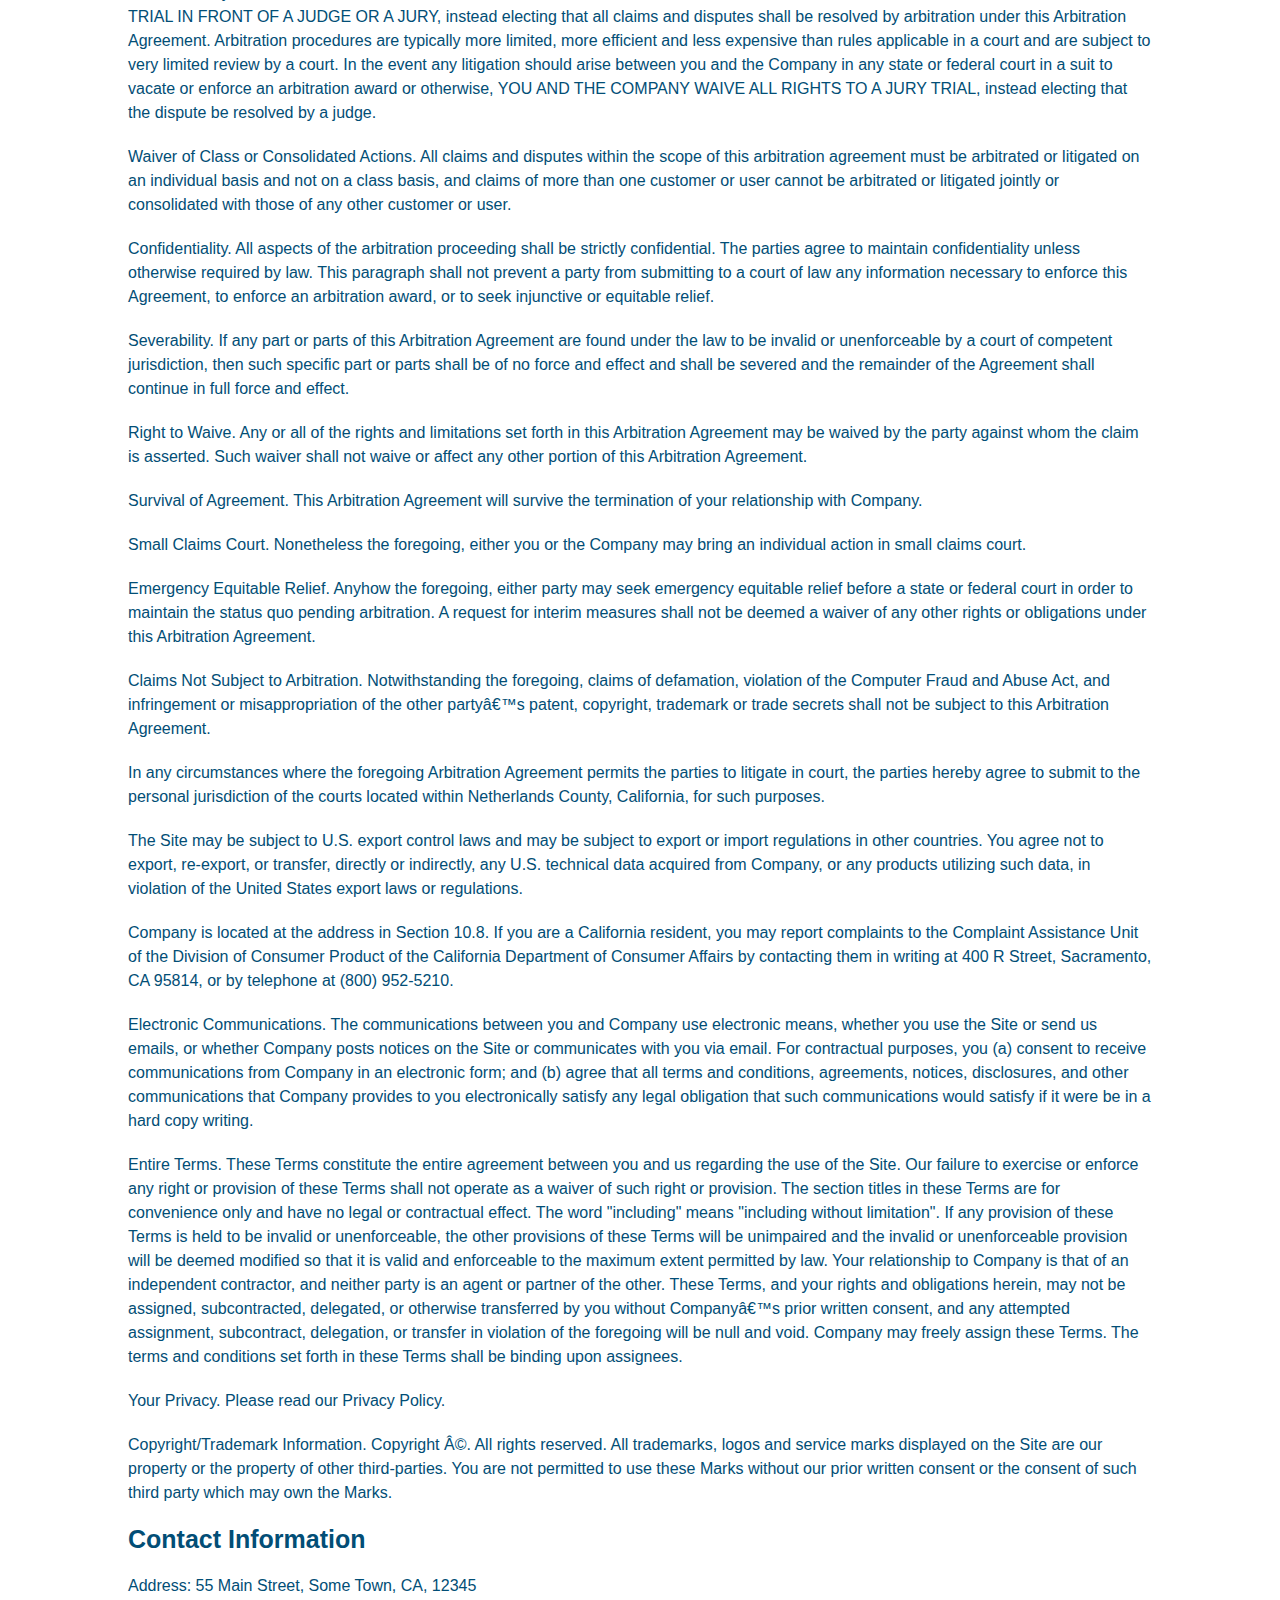
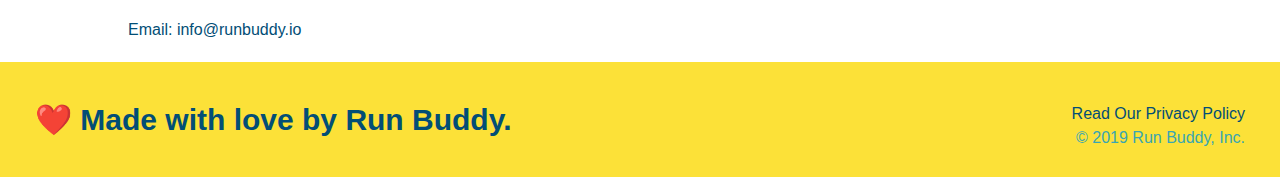
==== commit 2a681fbb: "add content to hero, replace image" ====
--- a/privacy-policy.html
+++ b/privacy-policy.html
@@ -31,9 +31,9 @@
         </nav>
        </header>  
 <!--end of Nav--> 
-<section class="hero">
-    <h2 class="page-title">
-        Privacy Policy
+<section class="hero-cta">
+    <h2 class="Start Building Habits">
+      seitan heirloom post-ironic pop-up iPhone mlkshk hella selfies fashion axe occupy readymade put a bird on it messenger bag Wes Anderson Schlitz plaid Bushwick church-key lo-fi skateboard slow-carb hashtag trust fund Williamsburg biodiesel fixie farm-to-table 8-bit banjo XOXO Banksy chillwave bicycle rights retro cliche tattooed bespoke irony mumblecore Shoreditch deep v polaroid McSweeney's bitters cray gentrify tofu Marfa you probably haven't heard of them yr banh mi asymmetrical art party selvage letterpress High Life.
     </h2>
 </section>
 <article class="secondary-content">
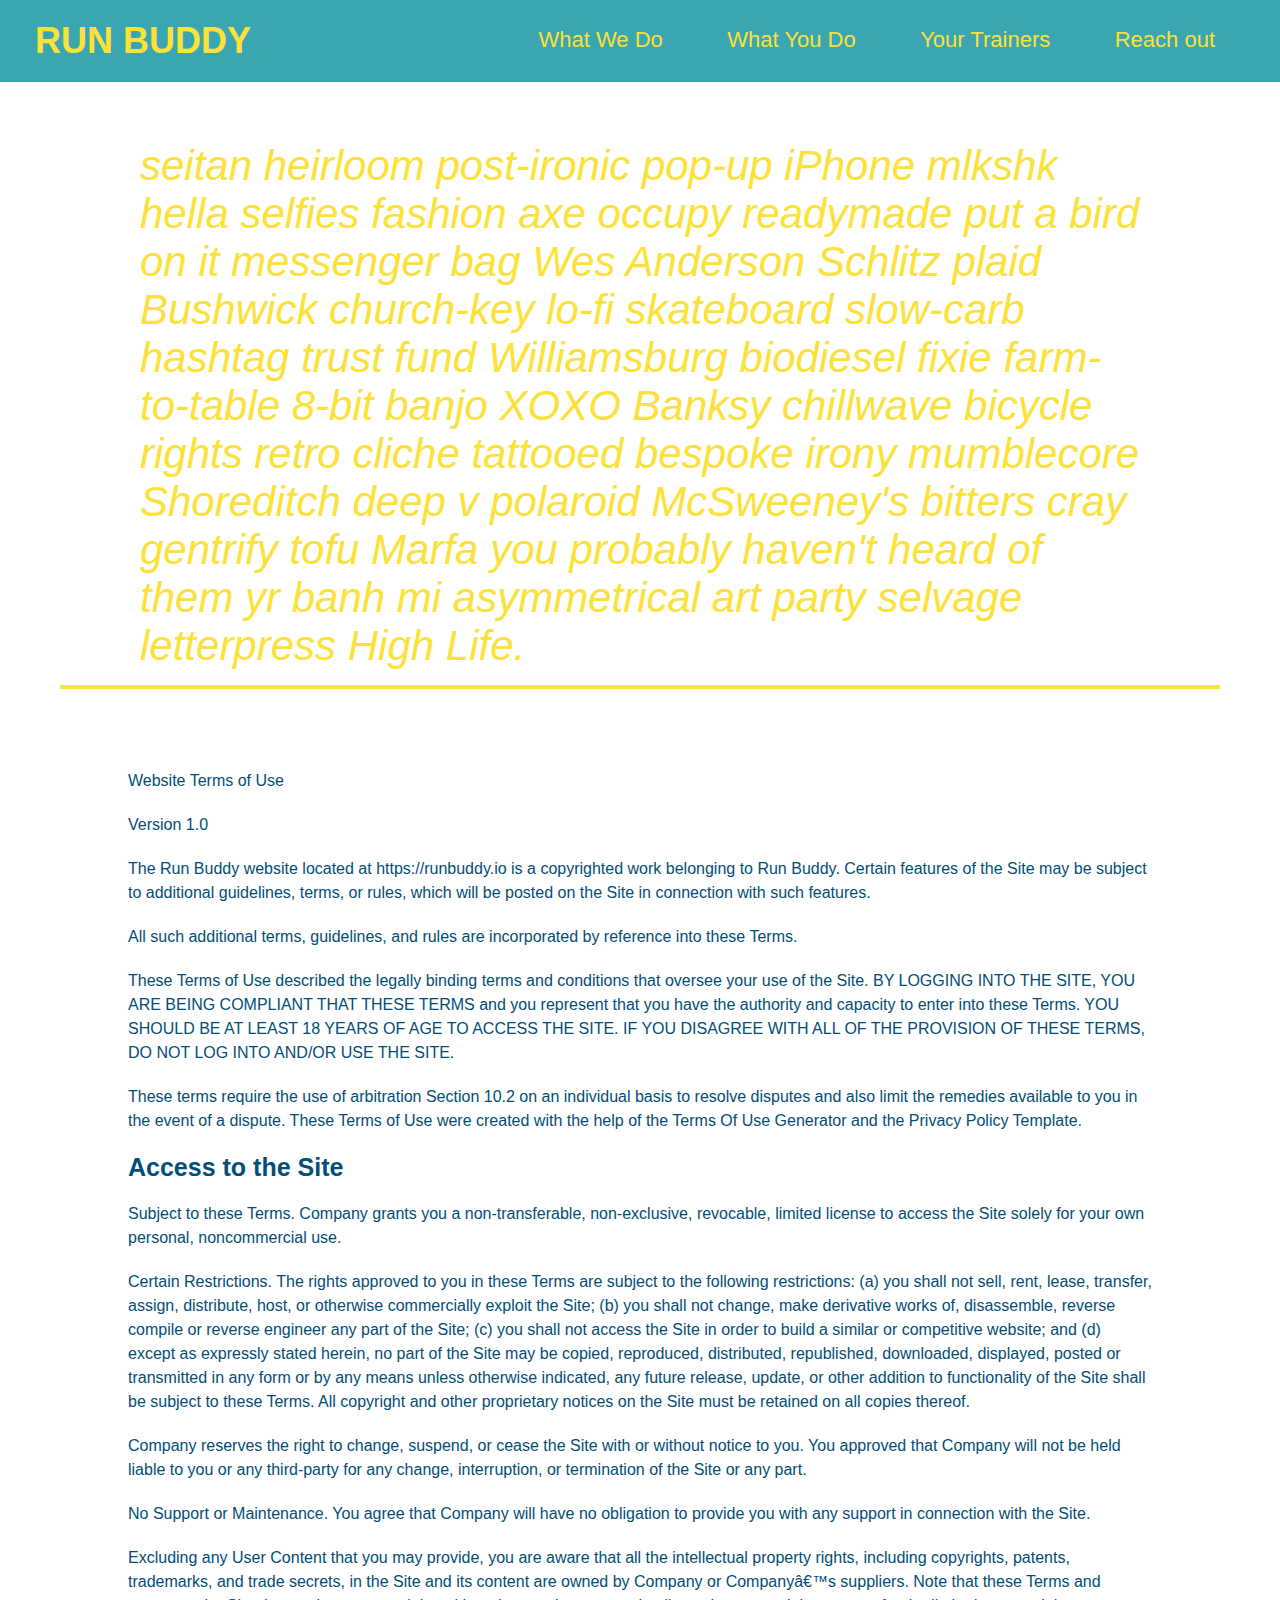
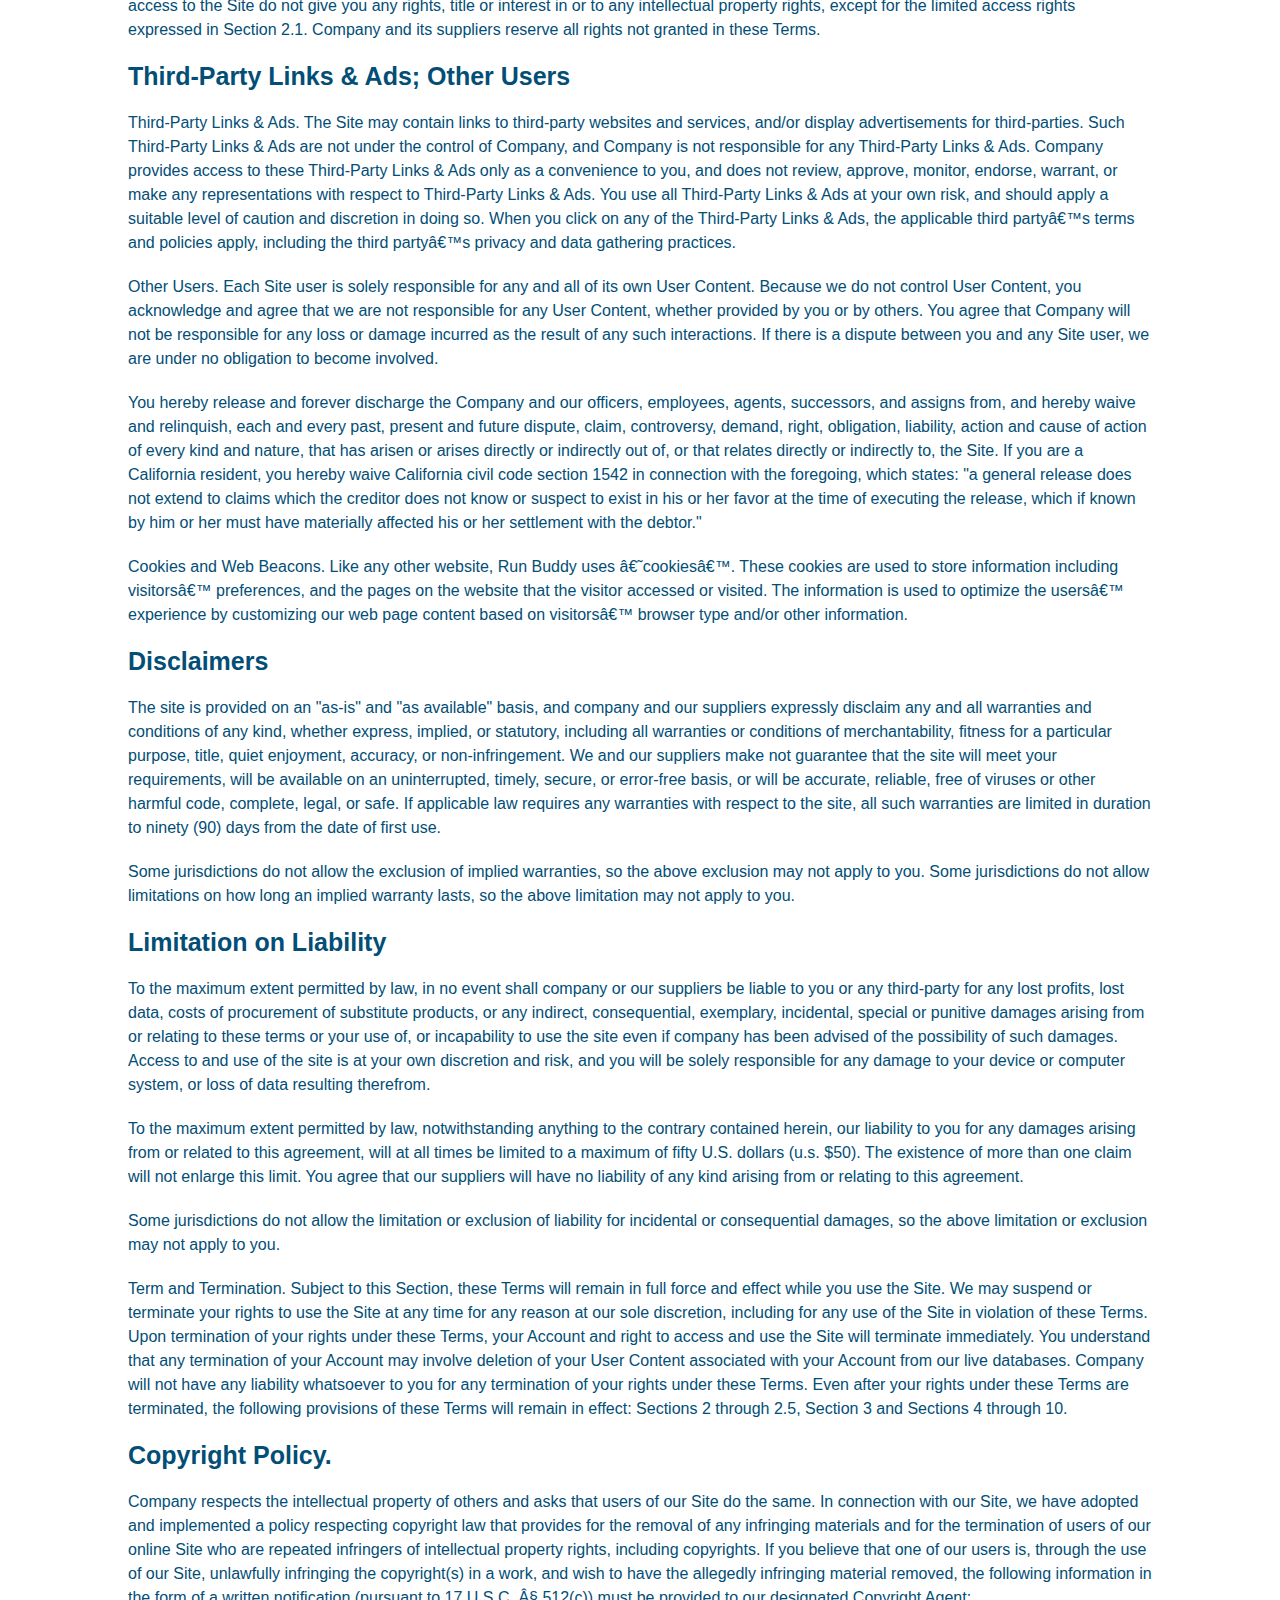
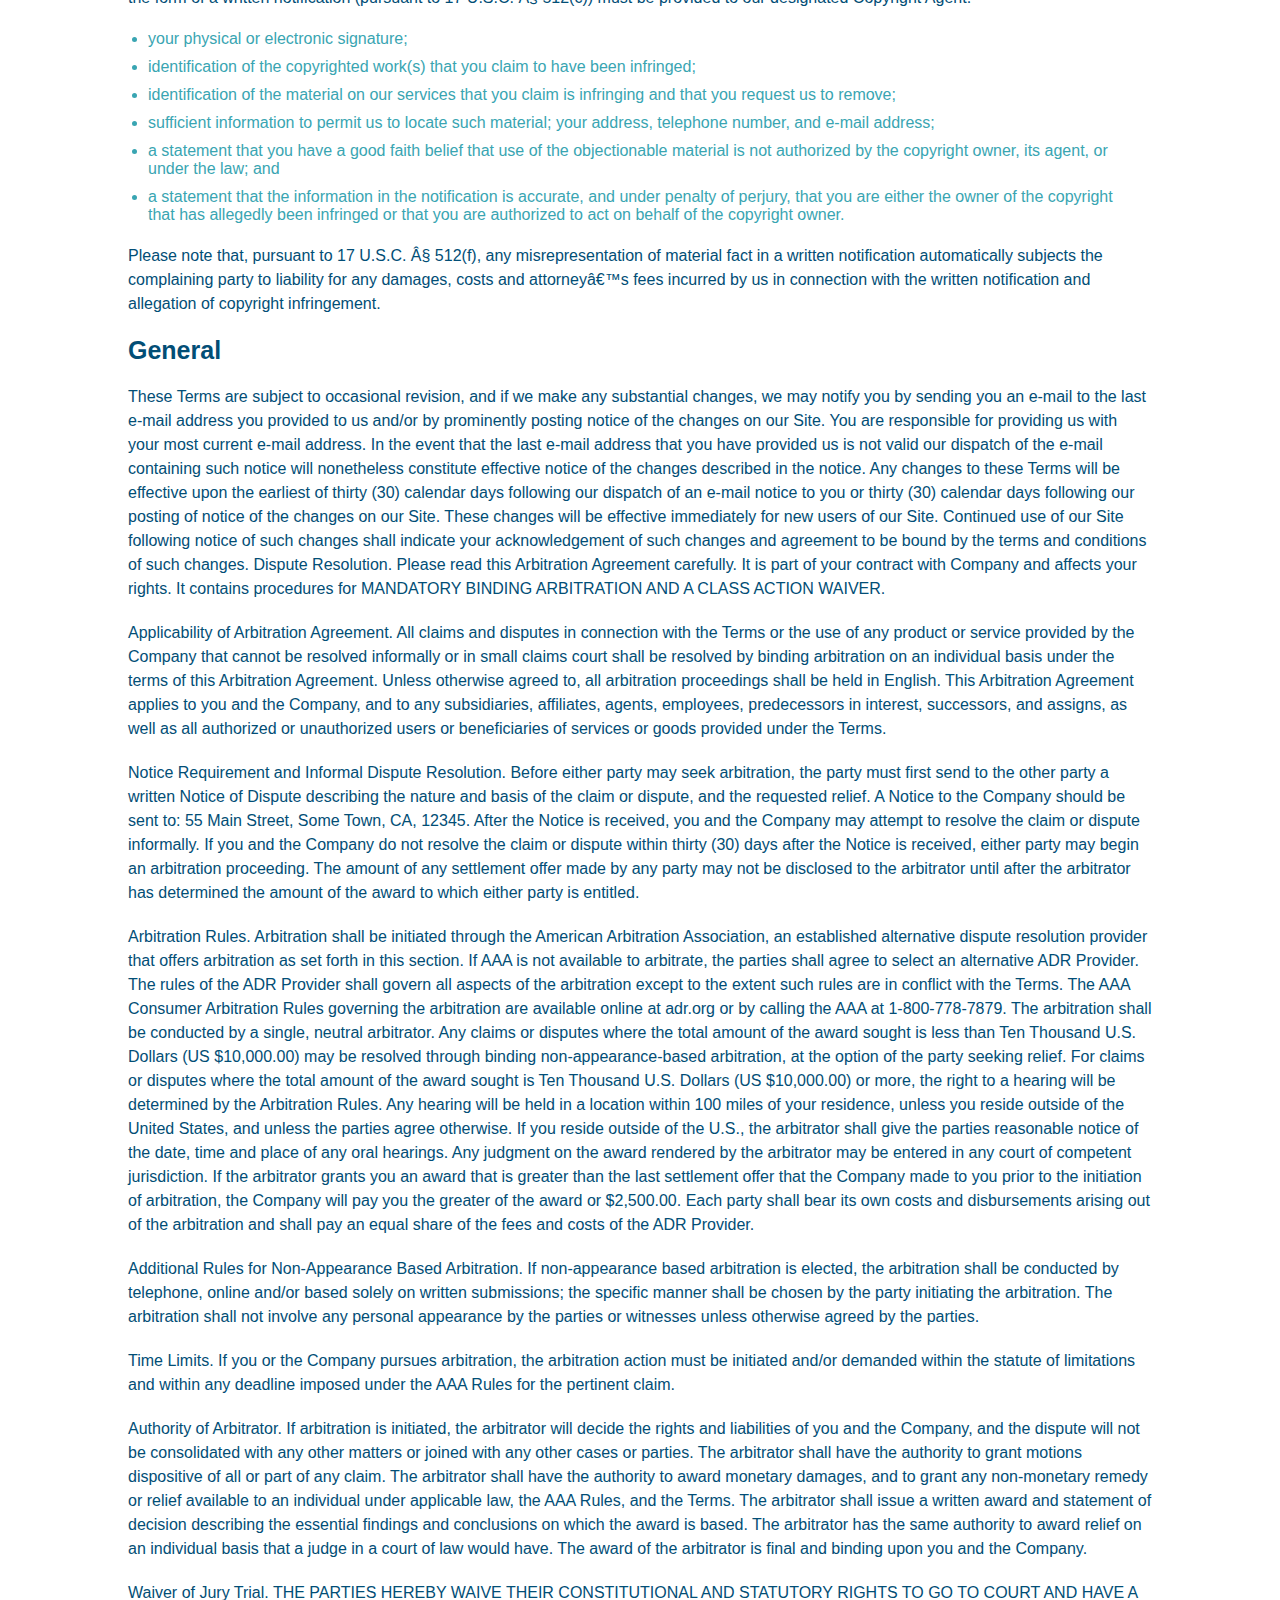
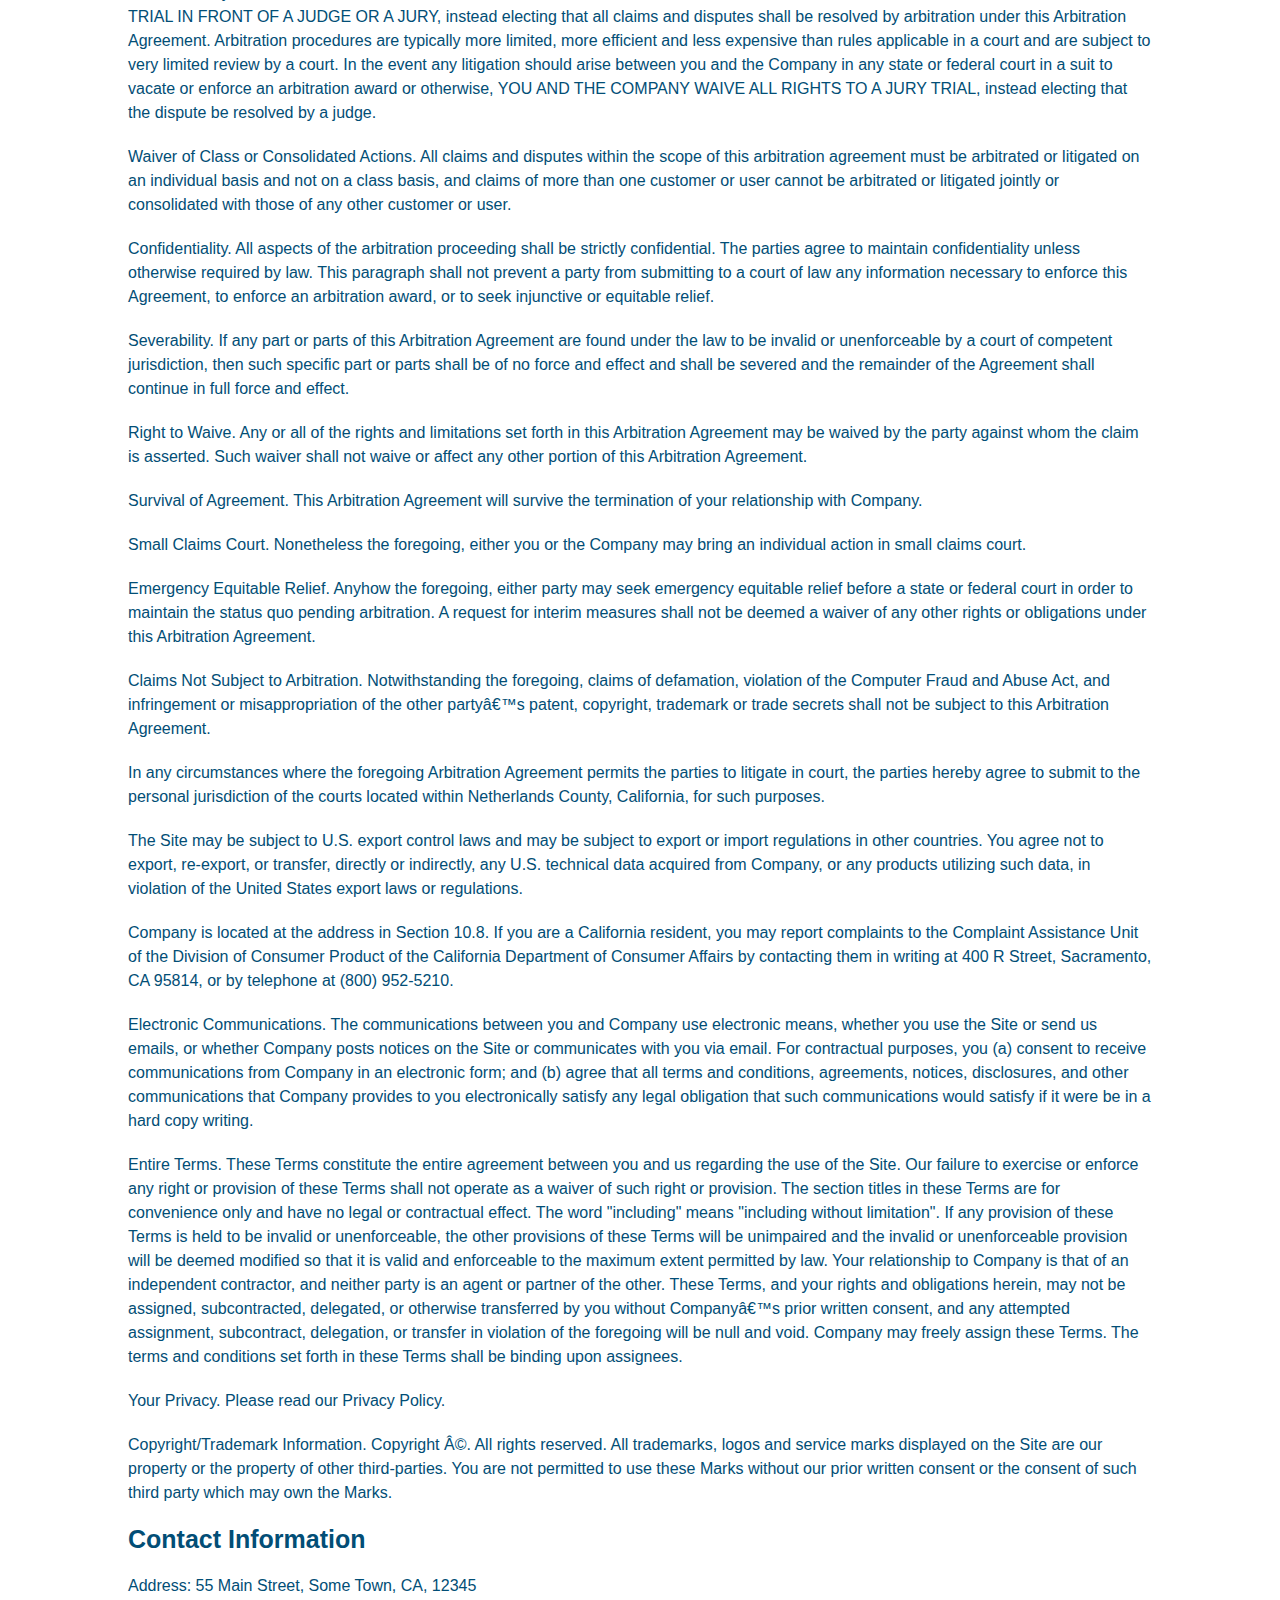
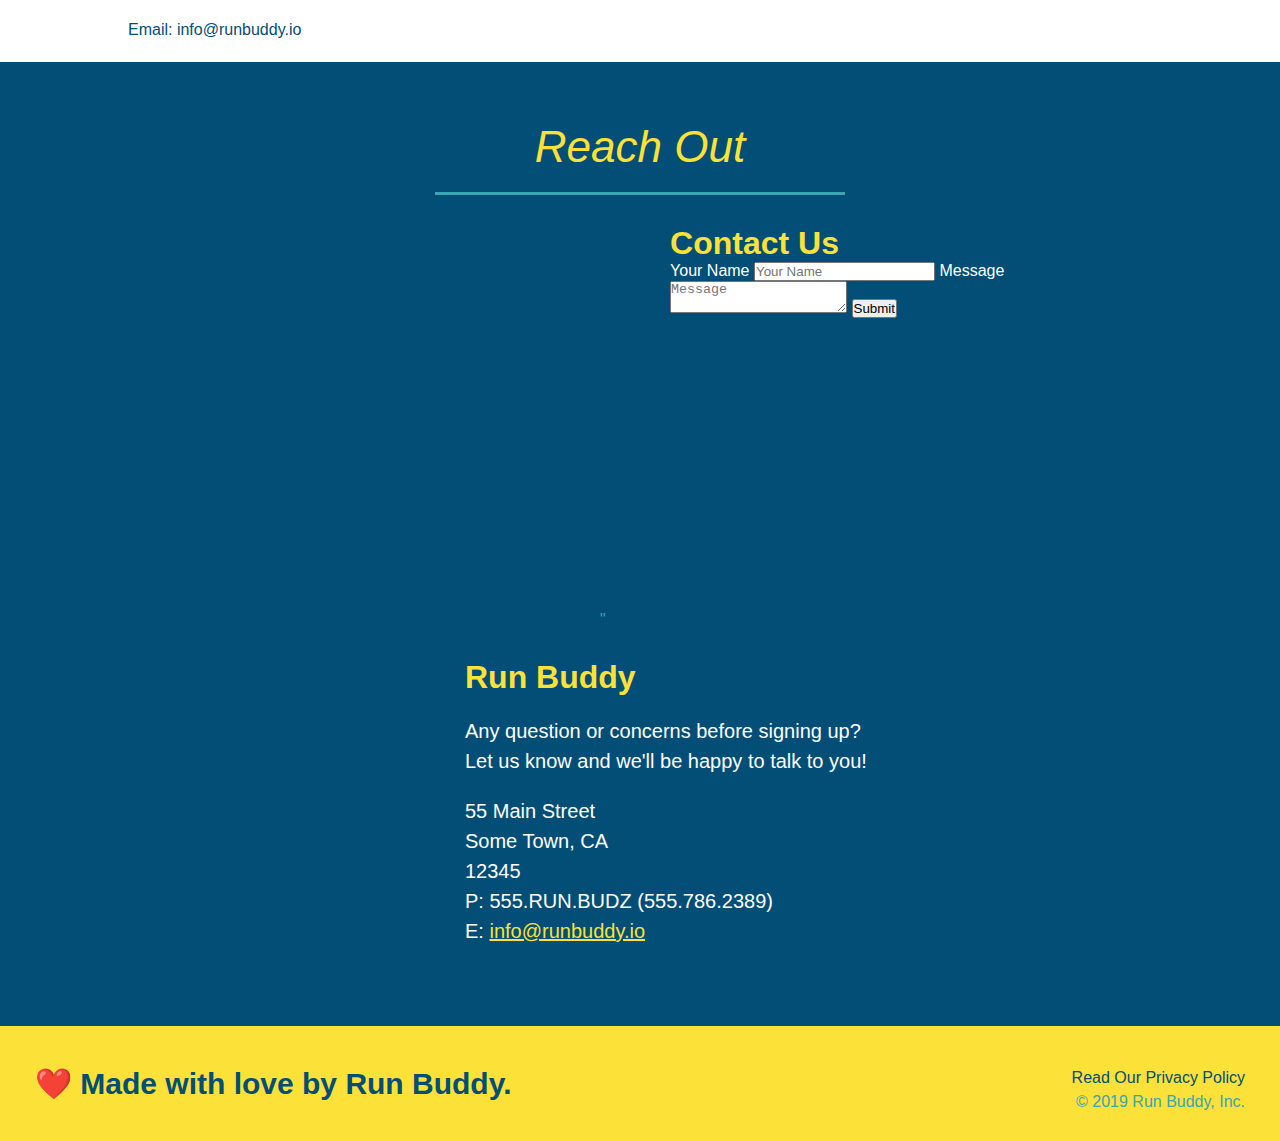
==== commit f017f87c: "added contact form" ====
--- a/privacy-policy.html
+++ b/privacy-policy.html
@@ -457,7 +457,41 @@
       </p>
 
 </article>
-
+<!--Reach-Out/ Map section-->
+<section id="reach-out">
+  <h2 class="reachoutstyle">Reach Out</h2>
+  <div class="contact-info">
+      <iframe iframe src="https://www.google.com/maps/embed?pb=!1m18!1m12!1m3!1d3447.8684227175618!2d-97.82557808491894!3d30.2123026175784!2m3!1f0!2f0!3f0!3m2!1i1024!2i768!4f13.1!3m3!1m2!1s0x865b4b798b3aaa33%3A0x5c9b40aebd17e8b0!2s6805%20Stage%20Coach%20Trail%2C%20Austin%2C%20TX%2078745!5e0!3m2!1sen!2sus!4v1628196756648!5m2!1sen!2sus" width="400" height="400" style="border:0;" allowfullscreen="" loading="lazy">
+      </iframe>"
+      <div class="contact-form">
+        <h3>Contact Us</h3>
+        <form>
+           <label for="contact-name">Your Name</label>
+           <input type="text" id="contact-name" placeholder="Your Name" />
+      
+           <label for="contact-message">Message</label>
+           <textarea id="contact-message" placeholder="Message"></textarea>
+      
+           <button type="submit">Submit</button>
+          </form>
+      </div>
+           <div>
+              <h3>Run Buddy</h3>
+              <p>
+                   Any question or concerns before signing up?
+                   <br/>
+                  Let us know and we'll be happy to talk to you!
+                  </p>
+                   <address>
+                   55 Main Street <br/>
+                   Some Town, CA <br/>
+                  12345 <br/>
+                  P: 555.RUN.BUDZ (555.786.2389) <br/>
+                  E: <a href="mailto:info@runbuddy.io">info@runbuddy.io</a>
+              </address>
+           </div>
+  </div>
+</section>
 <!--Footer-->
     <footer>
         <h2>❤️ Made with love by Run Buddy.</h2>
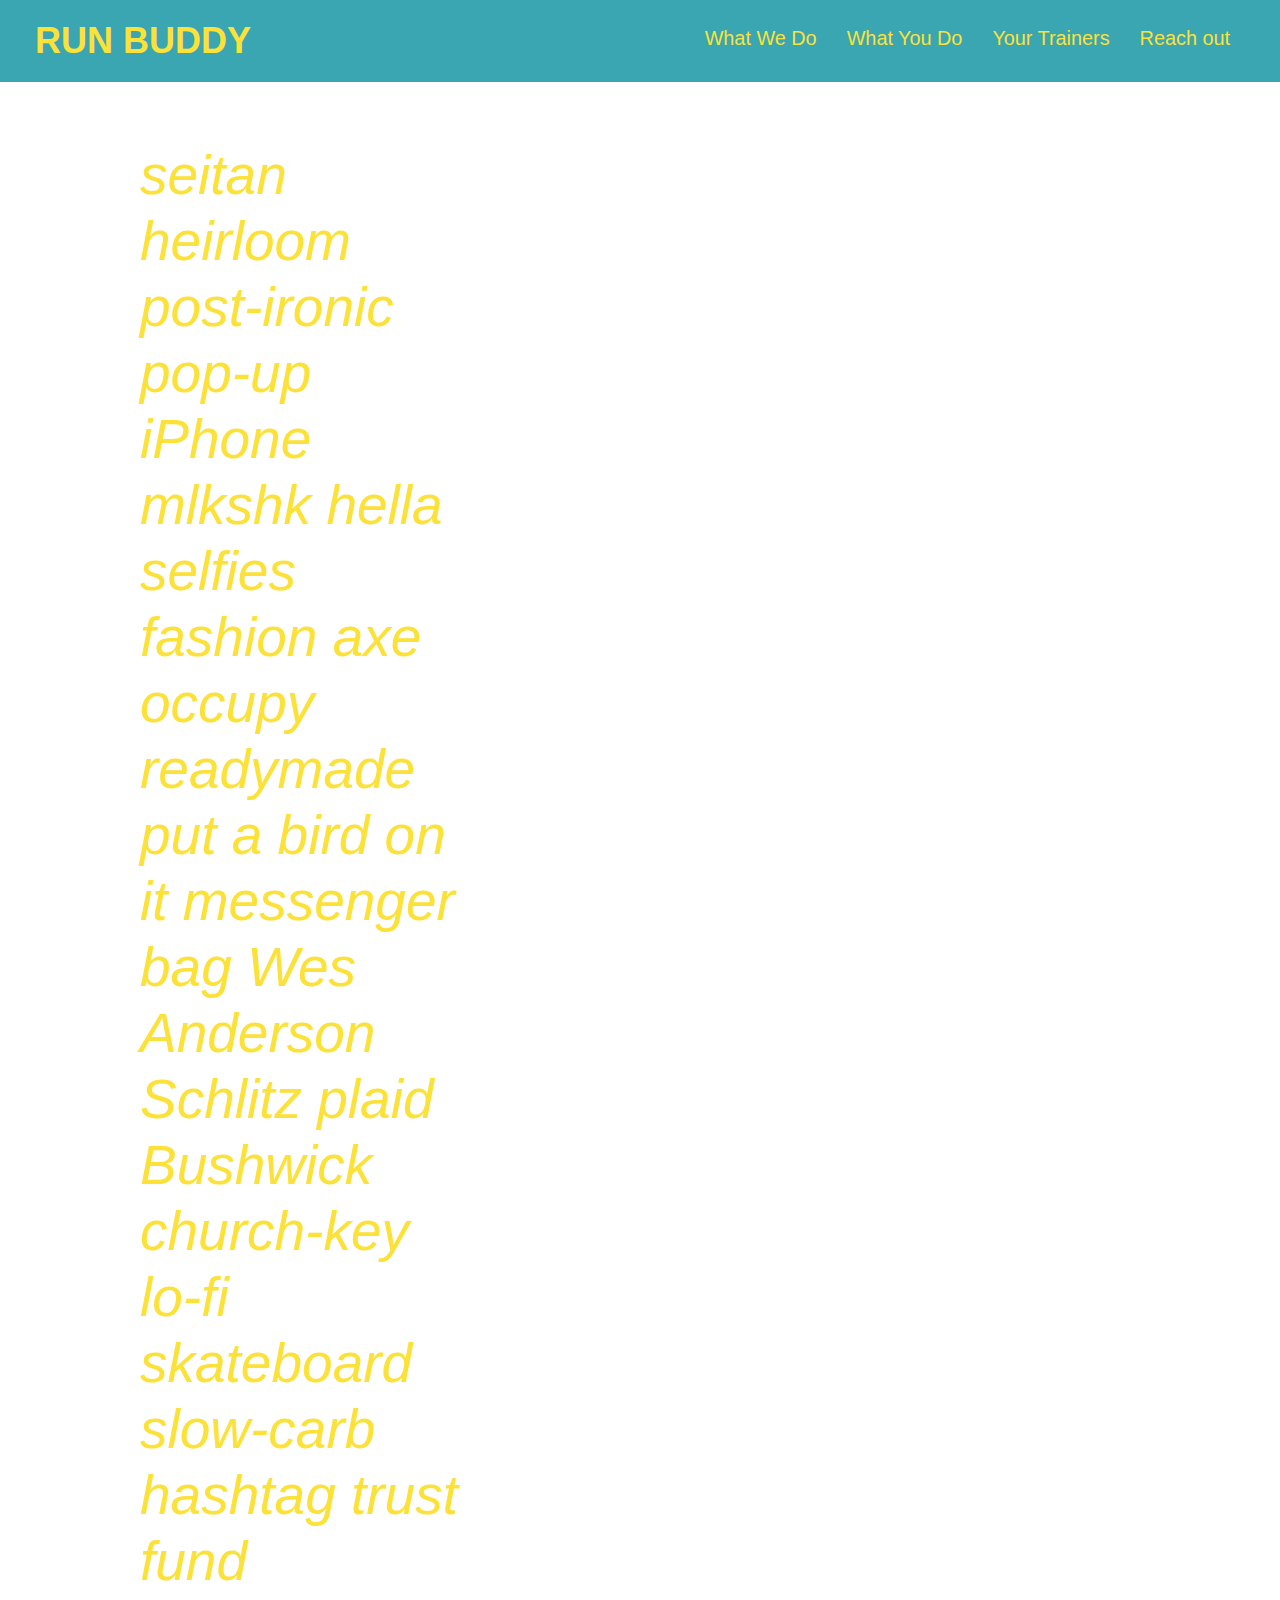
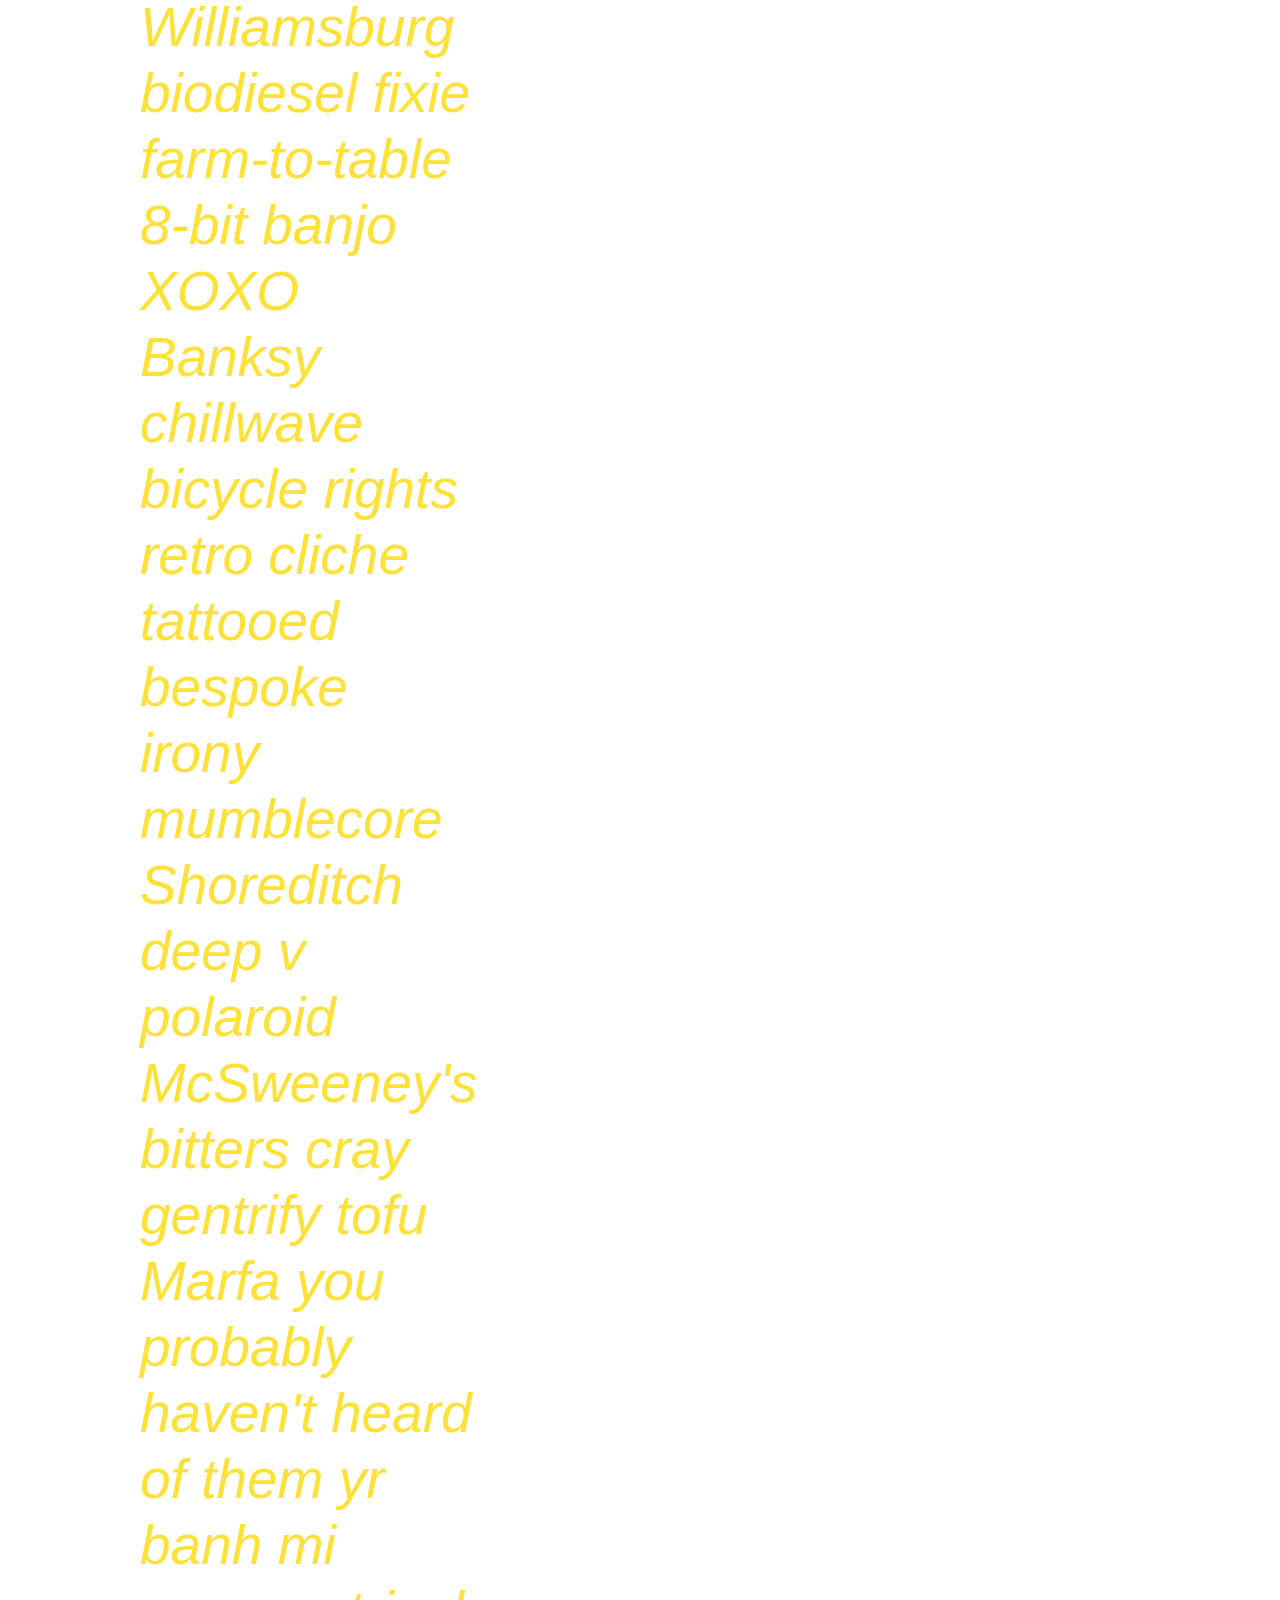
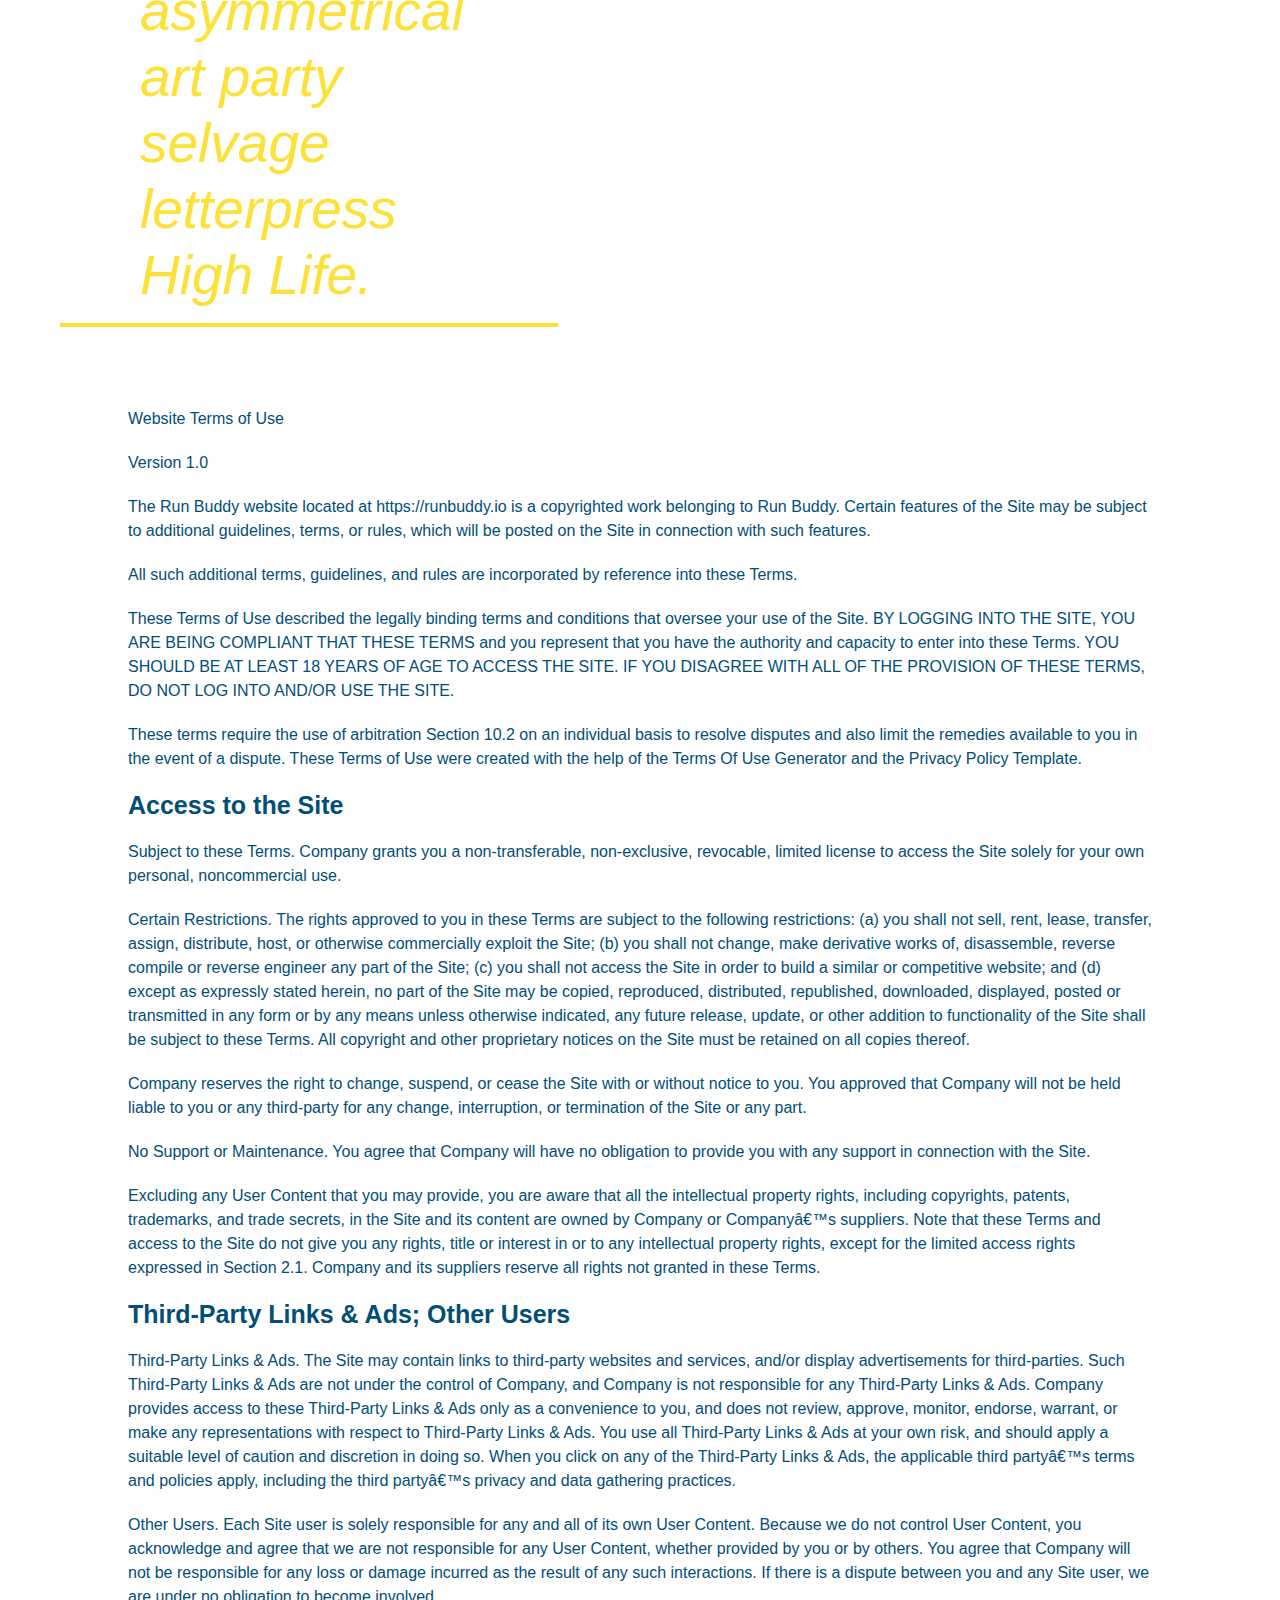
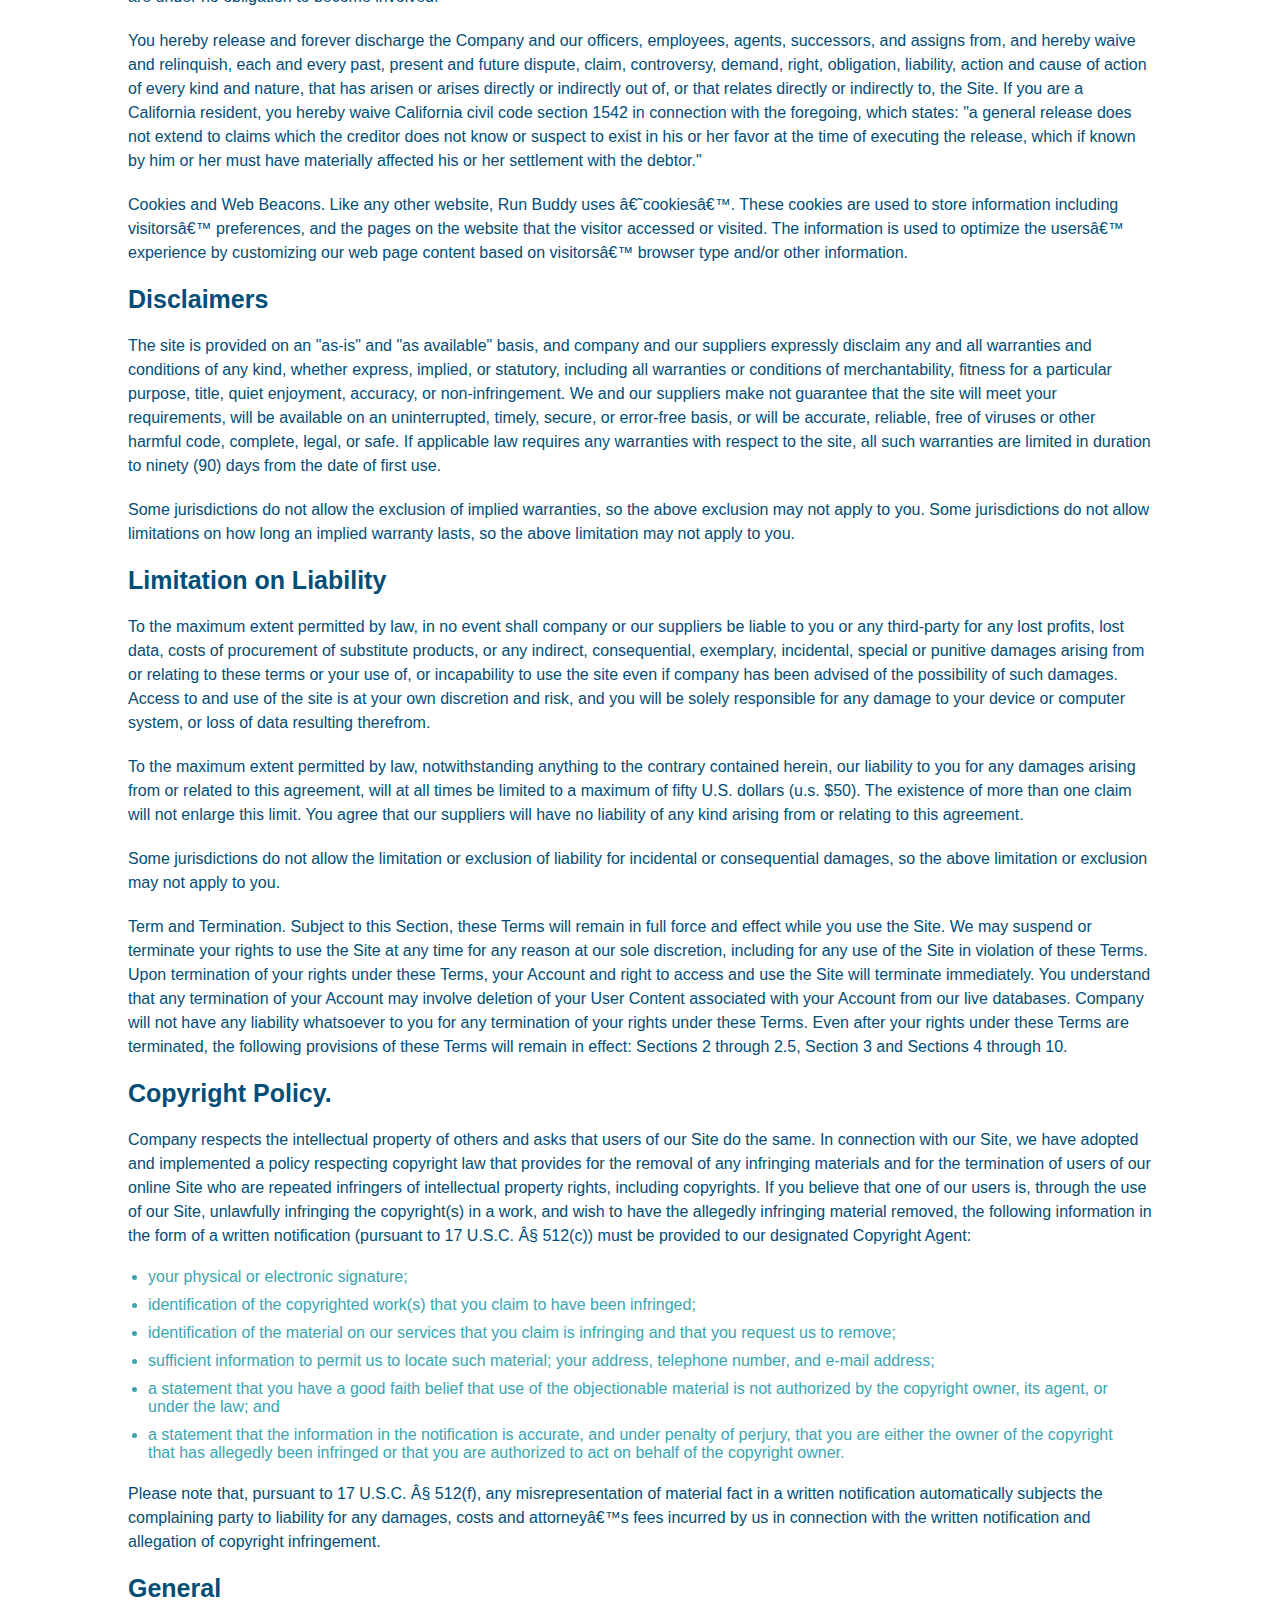
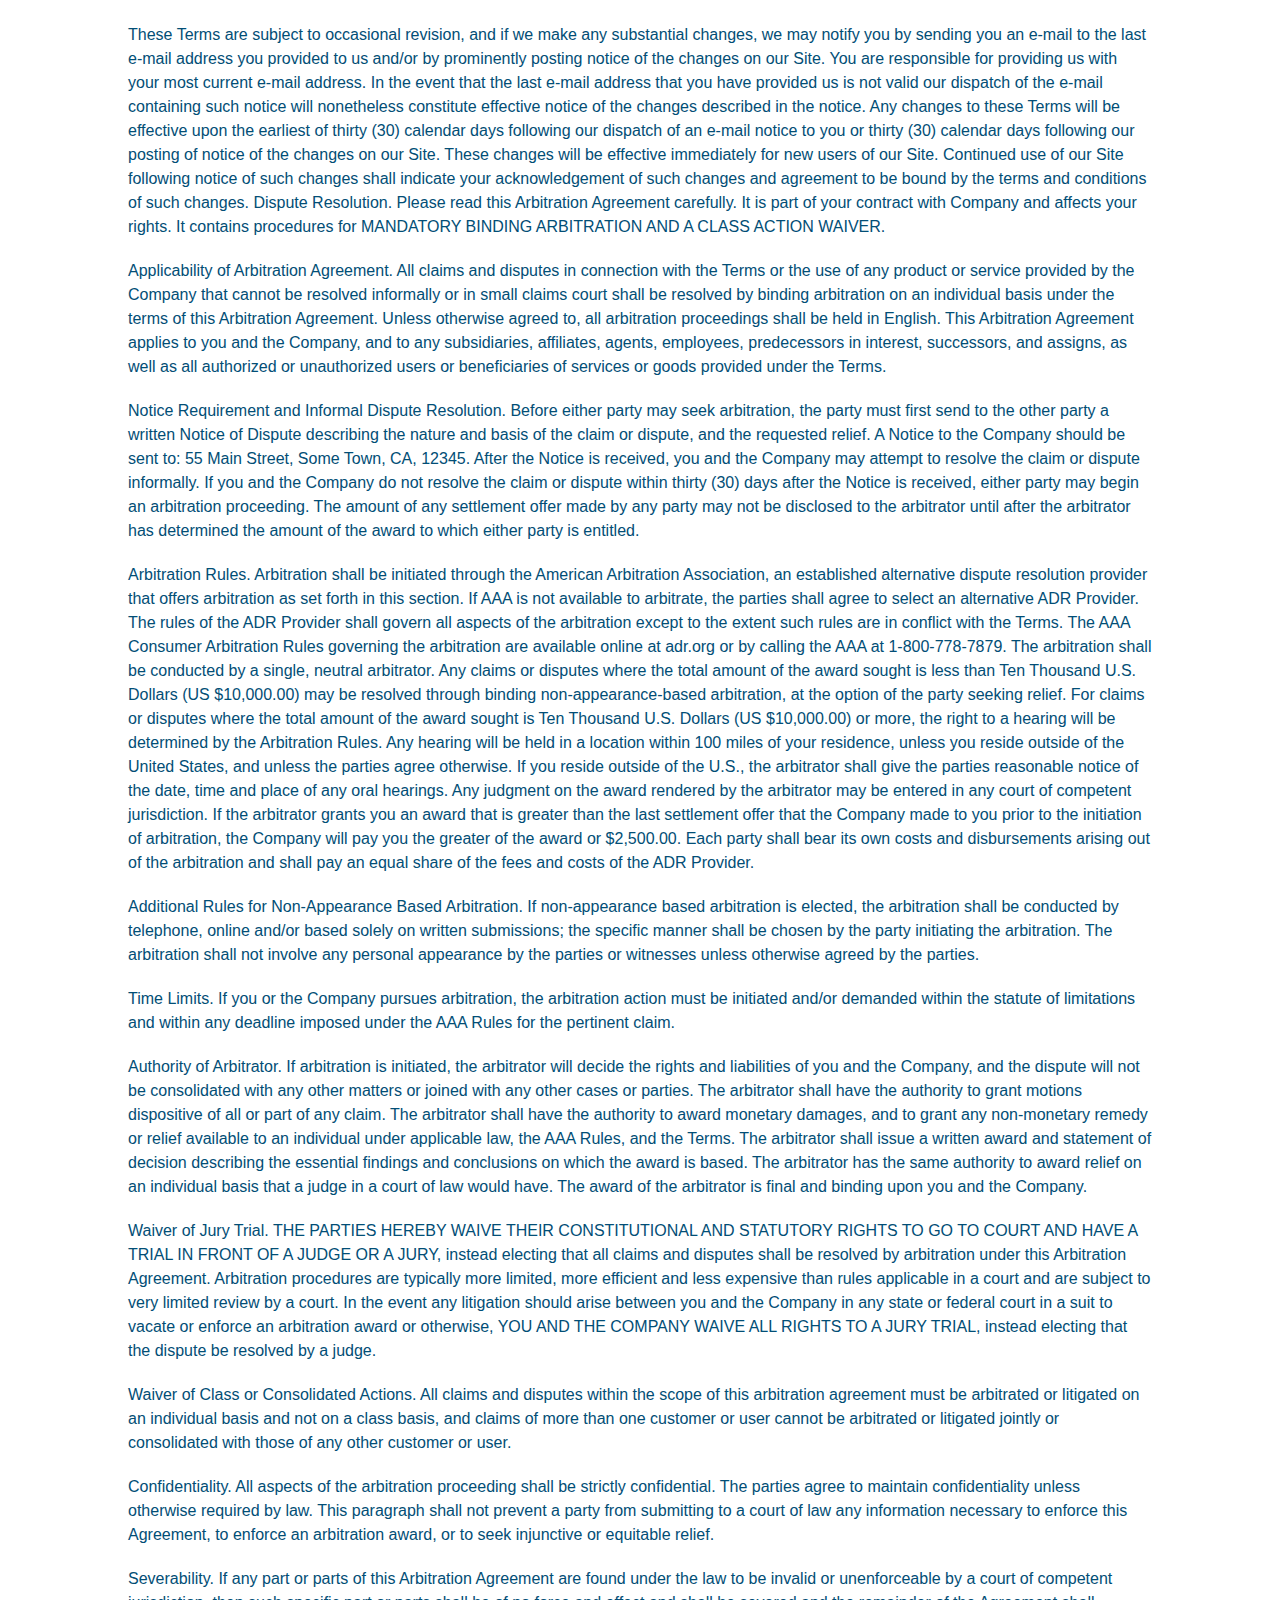
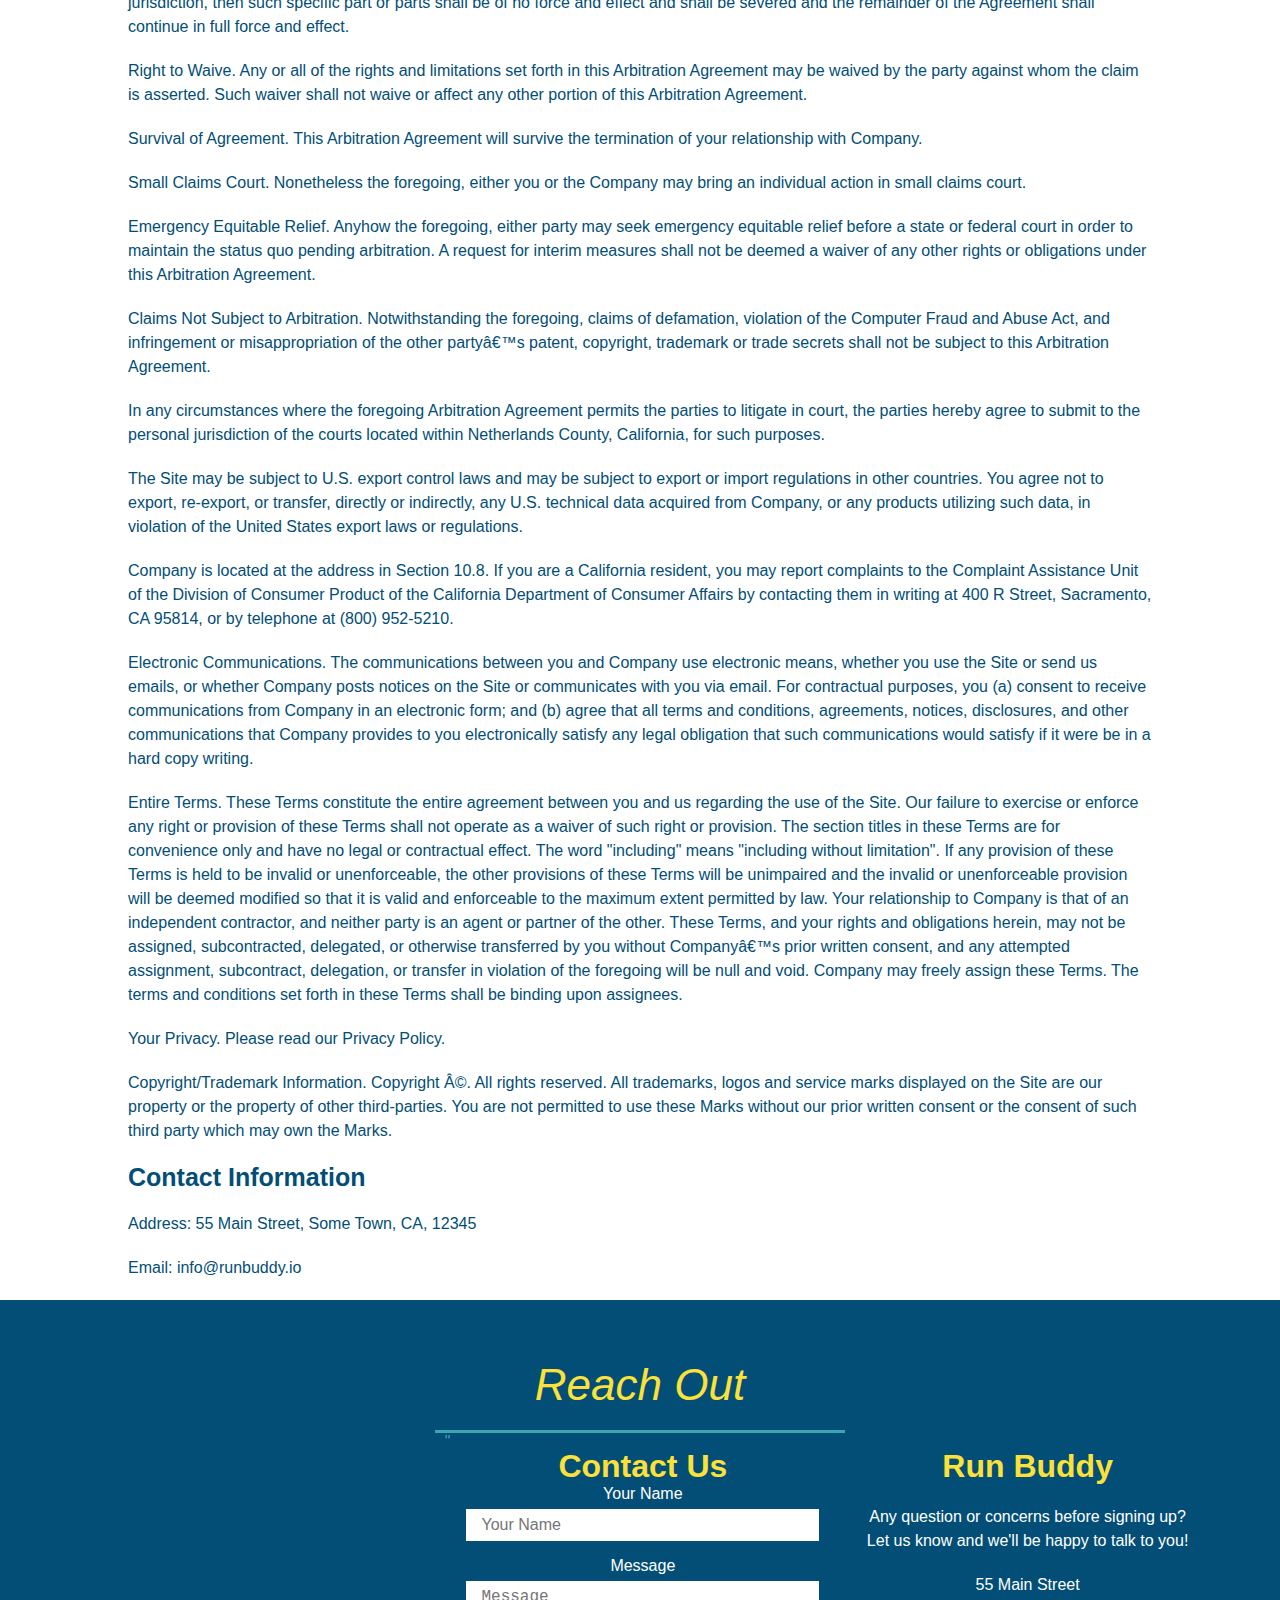
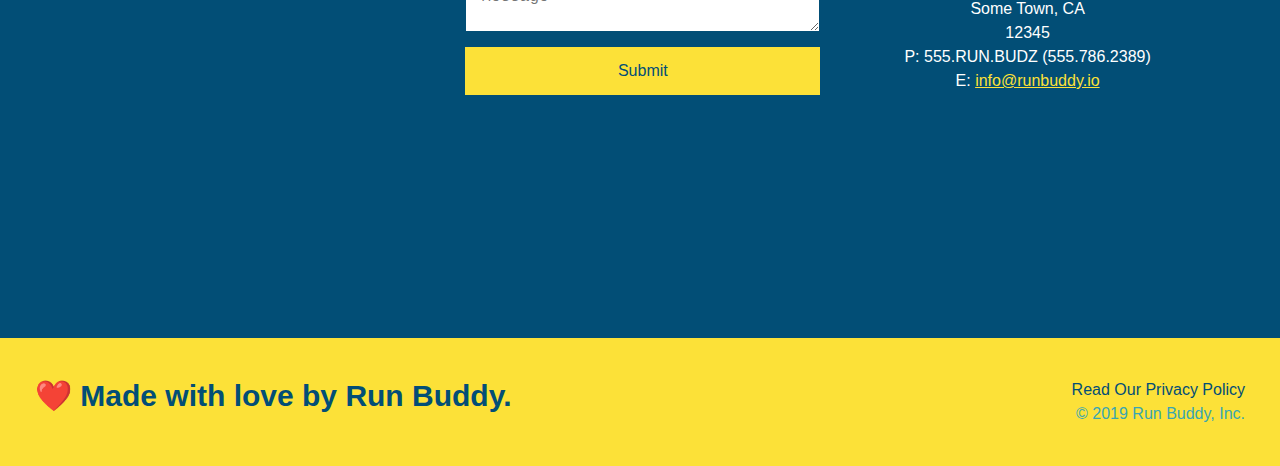
==== commit 8ce20157: "added media queries" ====
--- a/privacy-policy.html
+++ b/privacy-policy.html
@@ -2,7 +2,7 @@
 <html lang="en">
 
 <head>
-    <meta charset="UTF-8"/>
+    <meta charset="UTF-8" name="viewport" content="width=device-width, initial-scale=1.0"/>
     <title>Privacy Policy - Run Buddy</title>
     <link rel="stylesheet" href="./assets/css/style.css"/>
     <link rel="stylesheet" href="./assets/css/secondary-styles.css" />
--- a/assets/css/style.css
+++ b/assets/css/style.css
@@ -7,32 +7,39 @@
 header {
   padding: 20px 35px;
   background-color: #39a6b2;
+  display: flex;
+  justify-content: space-between;
+  flex-wrap: wrap;
 }
 header h1 {
   font-weight: bold;
   font-size: 36px;
   color: #fce138;
   margin: 0;
-  display: inline;
+ 
 }
 header a {
   text-decoration: none;
   color: #fce138;
 }
 header nav {
-  float: right;
+  
   margin: 7px 0;
 }
-header nav ul li {
-  display: inline;
+header nav ul {
+  display: flex;
+  flex-wrap: wrap;
+  justify-content: space-between;
+  align-items: center ;
+  list-style: none;
 }
 header nav ul li a {
-  margin: 0 30px;
+  padding: 10px 15px;
   font-weight: lighter;
-  font-size: 22px;
-}
-h3 {
-}
+  font-size: 1.55vw;
+}
+/*h3 {
+}*/
 /*Apples styles to entire HTML*/
 * {
   margin: 0;
@@ -44,15 +51,16 @@
   background: #fce138;
   width: 100%;
   padding: 40px 35px;
+  display: flex;
+  justify-content: space-between;
+  flex-wrap: wrap;
 }
 footer h2 {
-  display: inline;
   color: #024e76;
   font-size: 30px;
   margin: 0;
 }
 footer div {
-  float: right;
   line-height: 1.5;
   text-align: right;
 }
@@ -66,21 +74,25 @@
 /*Hero Style*/
 .hero {
   background-image: url("../images/hero-bg.jpg");
-  height: 600px;
   background-size: cover;
   background-position: center;
   position: relative;
+  display: flex;
+  justify-content: flex-start;
+  flex-wrap: nowrap;
+  align-items: flex-start;
 }
 
 .hero-form {
   background-color: #fce138;
-  padding: 20px;
-  width: 500px;
+  padding: 40px;
   color: #024e76;
   border: solid 3px #024e76;
-  position: absolute;
-  bottom: 120px;
-  right: 140px;
+  /* position: absolute; */
+  /* bottom: 120px; */
+  /* right: 140px; */
+ /* width: 40%; */
+  margin: 3.5%;
 }
 .hero-form h3 {
   font-size: 24px;
@@ -107,6 +119,21 @@
   padding: 10px 20px;
   font-size: 16px;
 }
+.hero-cta {
+  width: 35%;
+  text-align: left;
+  /* margin: 3.5%; */
+  color: #fff;
+  font-size: 18px;
+  line-height: 1.2;
+}
+.hero-cta h2 {
+  font-style: italic;
+  font-size: 55px;
+  color: #fce138;
+}
+
+
 /*Hero style end*/
 
 .intro {
@@ -119,6 +146,7 @@
   width: 80%;
   font-size: 20px;
   margin: 0 auto;
+  text-align: center;
 }
 
 /*Section-What you do styles-*/
@@ -128,13 +156,20 @@
 }
 
 /*???Meet The Trainers*/
+.flex-row {
+  display: flex;
+}
 .section-title {
-  font-size: 55px;
+  font-size: 48px;
   color: #024e76;
   margin-bottom: 35px;
   padding: 0 100px 20px 100px;
   display: inline-block;
   border-bottom: 3px solid;
+  padding-bottom: 20px;
+  text-align: center; 
+  margin: 0 auto 35px auto;
+  width: 50%;
 }
 
 .primary-border {
@@ -145,51 +180,78 @@
   border-color: #39a6b2;
 }
 
-.steps div {
-  margin-bottom: 80px;
-}
-
-.steps img {
-  width: 15%;
-  margin: 10px 0;
-}
-
-.steps h3 {
+.step-info {
+  flex: 2 70%;
+   display: flex;    
+  flex-wrap: wrap;
+  align-items: center;
+}
+
+.step h3 {
   color: #024e76;
   font-size: 46px;
-  margin-top: 10px;
-}
-
-.steps p {
+  flex: 1 30%;
+ 
+}
+
+.step-text p {
   color: #39a6b2;
-  font-size: 23px;
-}
-
-.steps span {
-  font-size: 38px;
-}
-
+  font-size: 18px;
+}
+
+.step-text h4 {
+  font-size: 26px;
+  line-height: 1.5;
+  color: #024e76;
+}
+.step {
+  margin: 50px auto;
+  padding-bottom: 50px;
+  width: 80%;
+  border-bottom: 1px solid #39a6b2;
+  display: flex;
+  flex-wrap: wrap;
+  align-items: center;
+  justify-content: space-between;
+}
+.step-img{
+  flex: 1 12%;
+  margin-right: 20px;
+}
+.step-img img {
+  max-width: 100%;
+}
+.step-text {
+  flex: 12;
+}
+
+
+/* Trainers section */
 .trainers {
-  text-align: center;
+  /* text-align: center; */
+width: 100%;
+margin: 0 auto;
+display: flex;
+flex-wrap: wrap;
+justify-content: space-around;
 }
 
 .trainer {
-  width: 900px;
-  margin: 0 auto 30px auto;
+  flex: 1;
+  margin: 20px;
   background-color: #024e76;
   color: #fce138;
-  overflow: auto;
+  
 }
 
 .trainer img {
-  width: 35%;
-  float: left;
+  width: 100%;
+ 
 }
 
 .trainer-bio {
-  padding: 35px;
-  float: left;
-  width: 65%;
+  padding: 25px;
+  line-height: 1.3;
 }
 
 .text-left {
@@ -201,34 +263,38 @@
 }
 
 .trainer-bio h3 {
-  font-size: 32px;
-  margin-bottom: 8px;
+  font-size: 28px;
+
 }
 
 .trainer-bio h4 {
   font-weight: lighter;
-  font-size: 26px;
-  margin-bottom: 25px;
+  font-size: 22px;
+  margin-bottom: 15px;
 }
 
 .trainer-bio p {
   font-size: 17px;
-  line-height: 1.3;
+  
 }
 /*End Trainer Section*/
 
 /*Reach Out Section*/
+.contact-info > * {
+  flex: 1;
+  margin: 15px;
+}
+.contact-info {
+  display: flex;
+  justify-content: space-between;
+  flex-wrap: wrap;
+}
 .contact-info iframe {
-  width: 400px;
-  height: 400px;
+ 
   margin-top: 30px;
 }
 .contact-info div {
-  width: 410px;
-  display: inline-block;
-  vertical-align: top;
-  text-align: left;
-  margin: 30px 0 0 60px;
+  
   color: white;
 }
 .contact-info h3 {
@@ -239,8 +305,27 @@
 .contact-info address {
   margin: 20px 0;
   line-height: 1.5;
-  font-size: 20px;
+  font-size: 16px;
   font-style: normal;
+}
+
+.contact-form input, .contact-form textarea {
+  border: 1px solid #024e76;
+  display:block;
+  padding: 7px 15px;
+  font-size: 16px;
+  color: #024e76;
+  width: 100%;
+  margin-bottom: 15px;  margin-top: 5px;
+}
+.contact-form button{
+  width: 100%;
+  border: none; 
+  background: #fce138;
+  color: #024e76;
+  text-align: center;
+  padding: 15px 0;
+  font-size: 16px;
 }
 .contact-info a {
   color: #fce138;
@@ -263,3 +348,17 @@
 }
 
 /*End Reach Out Section*/
+
+/* Media Query for SMALLER DESKTOP SCREENS AND SMALLER */
+@media screen and (max-width:980px) {
+}
+
+/* Media Query for TABLETS AND SMALLER */
+@media screen and (max-width: 768px) {
+ 
+}
+
+/* Media Query for MOBILE PHONES AND SMALLER */
+ @media screen and (max-width: 575px) {
+ 
+}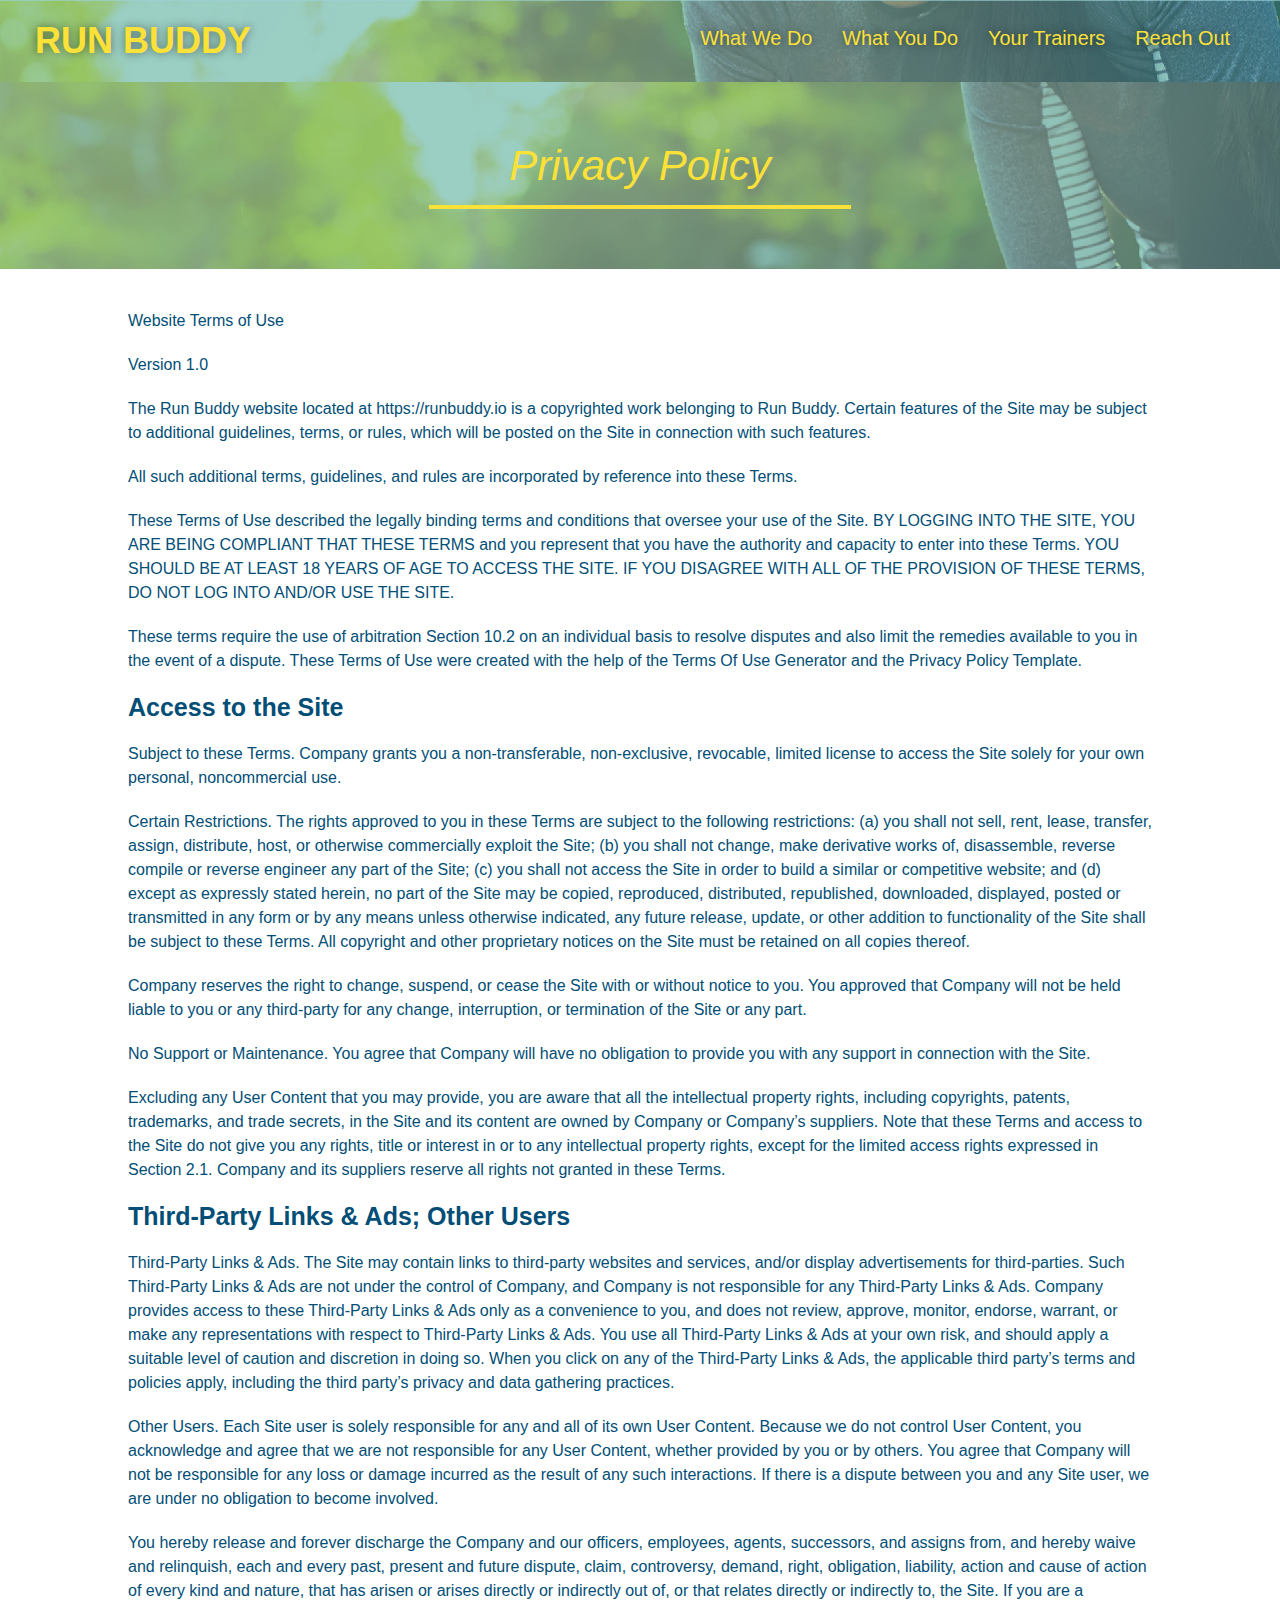
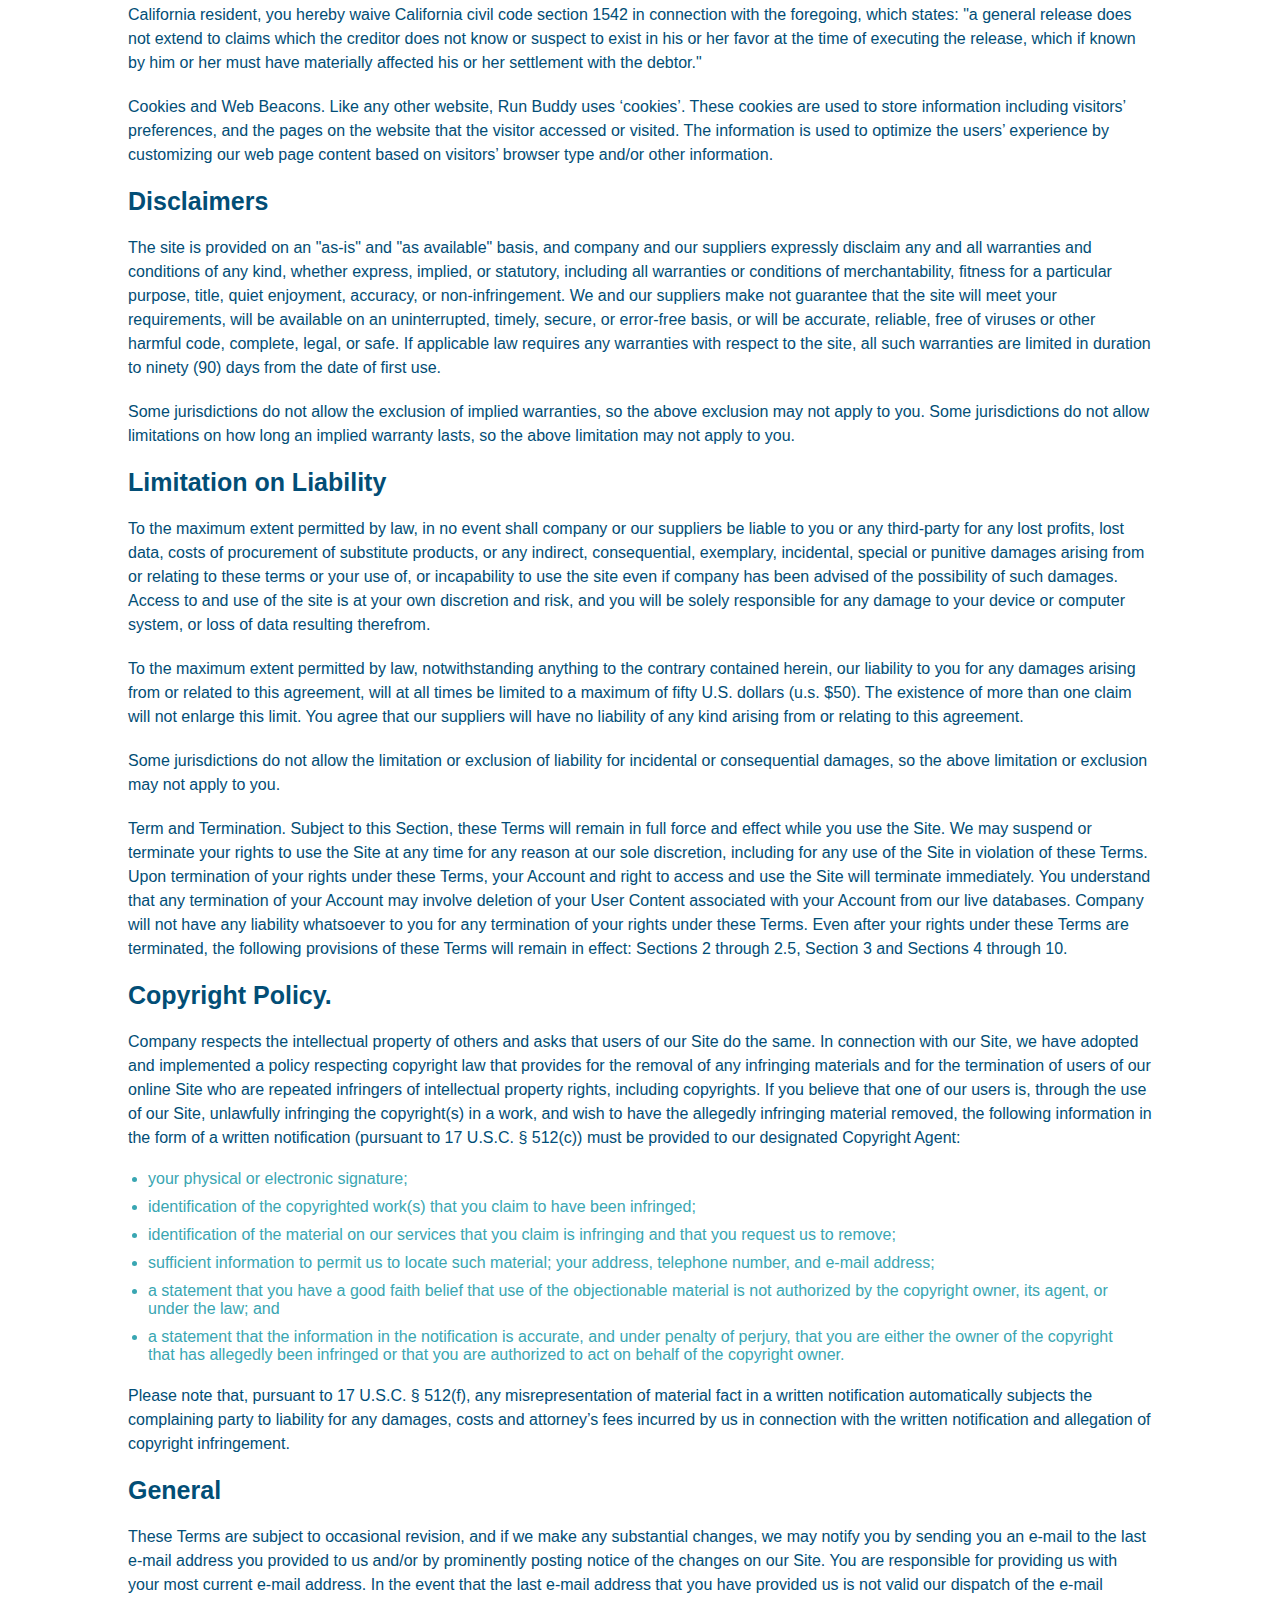
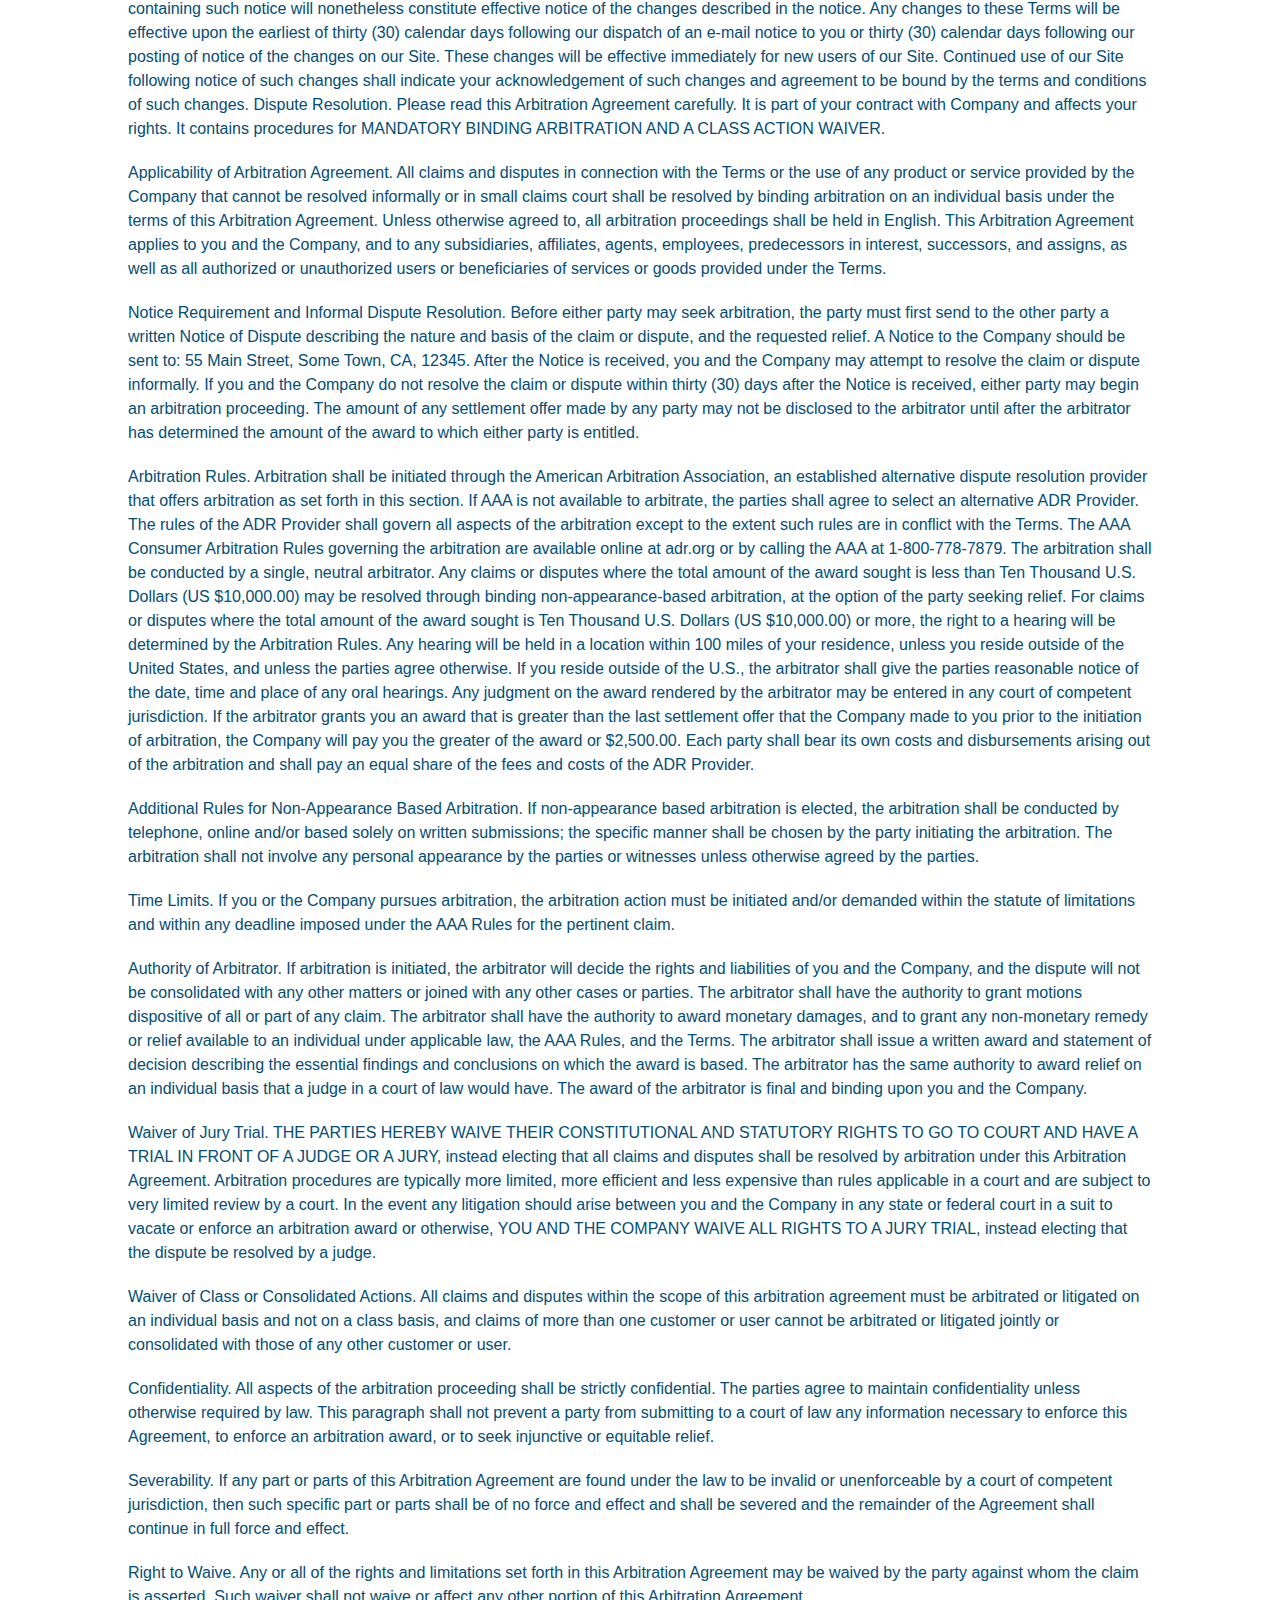
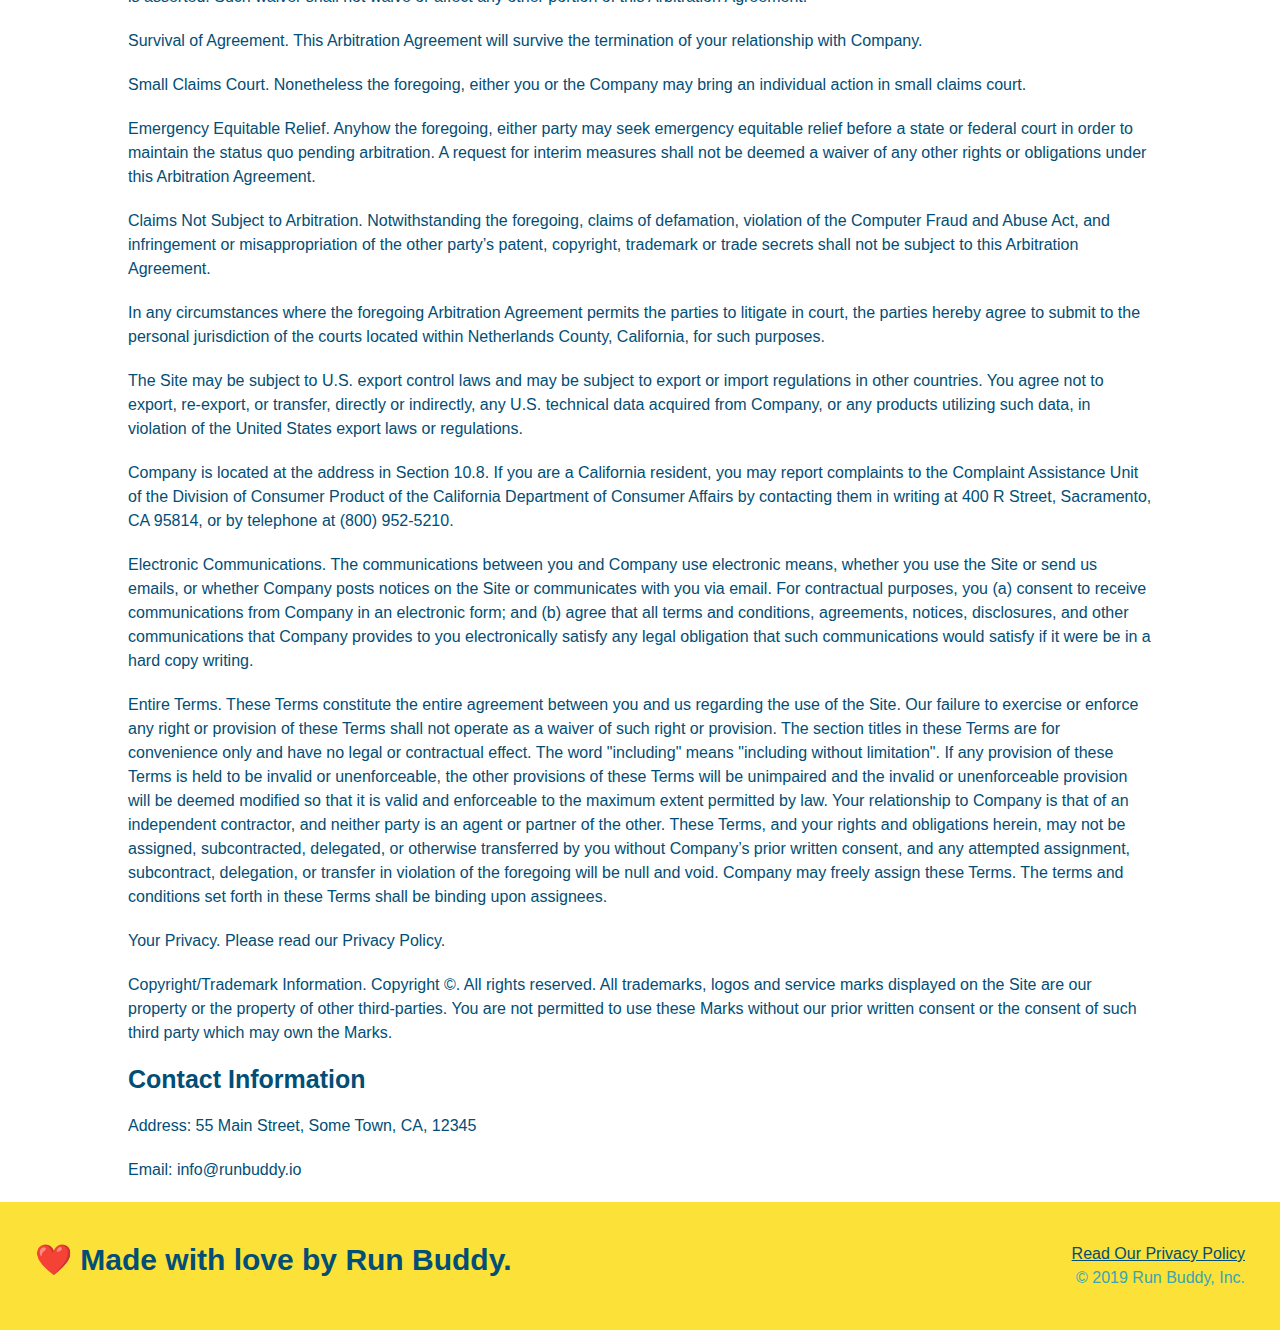
==== commit 28dff080: "updated CSS aesthetics" ====
--- a/privacy-policy.html
+++ b/privacy-policy.html
@@ -1,43 +1,46 @@
 <!DOCTYPE html>
 <html lang="en">
-
-<head>
-    <meta charset="UTF-8" name="viewport" content="width=device-width, initial-scale=1.0"/>
-    <title>Privacy Policy - Run Buddy</title>
-    <link rel="stylesheet" href="./assets/css/style.css"/>
+  <head>
+    <meta charset="UTF-8" />
+    <meta name="viewport" content="width=device-width, initial-scale=1.0" />
+    <link rel="stylesheet" href="./assets/css/style.css" />
     <link rel="stylesheet" href="./assets/css/secondary-styles.css" />
-</head>
-<body>
-<!--Nav Bar-->
+    <title>Run Buddy - Privacy Policy</title>
+  </head>
+  <body>
     <header>
-        <h1>
-          <a href="/">RUN BUDDY</a>
-        </h1>
-        <nav>
-            <ul>
-                <li>
-                    <a href="./index.html#what-we-do">What We Do</a>
-                </li>
-                <li>
-                    <a href="./index.html#what-you-do">What You Do</a>
-                </li>
-                <li>
-                    <a href="./index.html#your-trainers">Your Trainers</a>
-                </li>
-                <li>
-                    <a href="./index.html#reach-out">Reach out</a>
-                </li>    
-            </ul>
-        </nav>
-       </header>  
-<!--end of Nav--> 
-<section class="hero-cta">
-    <h2 class="Start Building Habits">
-      seitan heirloom post-ironic pop-up iPhone mlkshk hella selfies fashion axe occupy readymade put a bird on it messenger bag Wes Anderson Schlitz plaid Bushwick church-key lo-fi skateboard slow-carb hashtag trust fund Williamsburg biodiesel fixie farm-to-table 8-bit banjo XOXO Banksy chillwave bicycle rights retro cliche tattooed bespoke irony mumblecore Shoreditch deep v polaroid McSweeney's bitters cray gentrify tofu Marfa you probably haven't heard of them yr banh mi asymmetrical art party selvage letterpress High Life.
-    </h2>
-</section>
-<article class="secondary-content">
-    <p>
+      <h1>
+        <a href="./index.html">RUN BUDDY</a>
+      </h1>
+      <nav>
+        <ul>
+          <li>
+            <a href="./index.html#what-we-do">What We Do</a>
+          </li>
+          <li>
+            <a href="./index.html#what-you-do">What You Do</a>
+          </li>
+          <li>
+            <a href="./index.html#your-trainers">Your Trainers</a>
+          </li>
+          <li>
+            <a href="./index.html#reach-out">Reach Out</a>
+          </li>
+        </ul>
+      </nav>
+    </header>
+    <!-- end navigation -->
+
+    <!-- hero/jumbotron -->
+    <section class="hero">
+      <h2 class="page-title">
+        Privacy Policy
+      </h2>
+    </section>
+
+    <!-- body copy -->
+    <article class="secondary-content">
+      <p>
         Website Terms of Use
       </p>
 
@@ -102,7 +105,7 @@
       <p>
         Excluding any User Content that you may provide, you are aware that all the intellectual property rights,
         including copyrights, patents, trademarks, and trade secrets, in the Site and its content are owned by Company
-        or Companyâ€™s suppliers. Note that these Terms and access to the Site do not give you any rights, title or
+        or Company’s suppliers. Note that these Terms and access to the Site do not give you any rights, title or
         interest in or to any intellectual property rights, except for the limited access rights expressed in Section
         2.1. Company and its suppliers reserve all rights not granted in these Terms.
       </p>
@@ -118,7 +121,7 @@
         only as a convenience to you, and does not review, approve, monitor, endorse, warrant, or make any
         representations with respect to Third-Party Links & Ads. You use all Third-Party Links & Ads at your own risk,
         and should apply a suitable level of caution and discretion in doing so. When you click on any of the
-        Third-Party Links & Ads, the applicable third partyâ€™s terms and policies apply, including the third partyâ€™s
+        Third-Party Links & Ads, the applicable third party’s terms and policies apply, including the third party’s
         privacy and data gathering practices.
       </p>
 
@@ -142,9 +145,9 @@
       </p>
 
       <p>
-        Cookies and Web Beacons. Like any other website, Run Buddy uses â€˜cookiesâ€™. These cookies are used to store
-        information including visitorsâ€™ preferences, and the pages on the website that the visitor accessed or visited.
-        The information is used to optimize the usersâ€™ experience by customizing our web page content based on visitorsâ€™
+        Cookies and Web Beacons. Like any other website, Run Buddy uses ‘cookies’. These cookies are used to store
+        information including visitors’ preferences, and the pages on the website that the visitor accessed or visited.
+        The information is used to optimize the users’ experience by customizing our web page content based on visitors’
         browser type and/or other information.
       </p>
 
@@ -214,7 +217,7 @@
         of any infringing materials and for the termination of users of our online Site who are repeated infringers of
         intellectual property rights, including copyrights. If you believe that one of our users is, through the use of
         our Site, unlawfully infringing the copyright(s) in a work, and wish to have the allegedly infringing material
-        removed, the following information in the form of a written notification (pursuant to 17 U.S.C. Â§ 512(c)) must
+        removed, the following information in the form of a written notification (pursuant to 17 U.S.C. § 512(c)) must
         be provided to our designated Copyright Agent:
       </p>
 
@@ -244,8 +247,8 @@
       </ul>
 
       <p>
-        Please note that, pursuant to 17 U.S.C. Â§ 512(f), any misrepresentation of material fact in a written
-        notification automatically subjects the complaining party to liability for any damages, costs and attorneyâ€™s
+        Please note that, pursuant to 17 U.S.C. § 512(f), any misrepresentation of material fact in a written
+        notification automatically subjects the complaining party to liability for any damages, costs and attorney’s
         fees incurred by us in connection with the written notification and allegation of copyright infringement.
       </p>
 
@@ -387,7 +390,7 @@
 
       <p>
         Claims Not Subject to Arbitration. Notwithstanding the foregoing, claims of defamation, violation of the
-        Computer Fraud and Abuse Act, and infringement or misappropriation of the other partyâ€™s patent, copyright,
+        Computer Fraud and Abuse Act, and infringement or misappropriation of the other party’s patent, copyright,
         trademark or trade secrets shall not be subject to this Arbitration Agreement.
       </p>
 
@@ -428,7 +431,7 @@
         unenforceable provision will be deemed modified so that it is valid and enforceable to the maximum extent
         permitted by law. Your relationship to Company is that of an independent contractor, and neither party is an
         agent or partner of the other. These Terms, and your rights and obligations herein, may not be assigned,
-        subcontracted, delegated, or otherwise transferred by you without Companyâ€™s prior written consent, and any
+        subcontracted, delegated, or otherwise transferred by you without Company’s prior written consent, and any
         attempted assignment, subcontract, delegation, or transfer in violation of the foregoing will be null and void.
         Company may freely assign these Terms. The terms and conditions set forth in these Terms shall be binding upon
         assignees.
@@ -439,7 +442,7 @@
       </p>
 
       <p>
-        Copyright/Trademark Information. Copyright Â©. All rights reserved. All trademarks, logos and service marks
+        Copyright/Trademark Information. Copyright ©. All rights reserved. All trademarks, logos and service marks
         displayed on the Site are our property or the property of other third-parties. You are not permitted to use
         these Marks without our prior written consent or the consent of such third party which may own the Marks.
       </p>
@@ -455,50 +458,17 @@
       <p>
         Email: info@runbuddy.io
       </p>
-
-</article>
-<!--Reach-Out/ Map section-->
-<section id="reach-out">
-  <h2 class="reachoutstyle">Reach Out</h2>
-  <div class="contact-info">
-      <iframe iframe src="https://www.google.com/maps/embed?pb=!1m18!1m12!1m3!1d3447.8684227175618!2d-97.82557808491894!3d30.2123026175784!2m3!1f0!2f0!3f0!3m2!1i1024!2i768!4f13.1!3m3!1m2!1s0x865b4b798b3aaa33%3A0x5c9b40aebd17e8b0!2s6805%20Stage%20Coach%20Trail%2C%20Austin%2C%20TX%2078745!5e0!3m2!1sen!2sus!4v1628196756648!5m2!1sen!2sus" width="400" height="400" style="border:0;" allowfullscreen="" loading="lazy">
-      </iframe>"
-      <div class="contact-form">
-        <h3>Contact Us</h3>
-        <form>
-           <label for="contact-name">Your Name</label>
-           <input type="text" id="contact-name" placeholder="Your Name" />
-      
-           <label for="contact-message">Message</label>
-           <textarea id="contact-message" placeholder="Message"></textarea>
-      
-           <button type="submit">Submit</button>
-          </form>
+    </article>
+
+    <!-- footer -->
+    <footer>
+      <h2>❤️ Made with love by Run Buddy.</h2>
+
+      <div>
+        <a href="./privacy-policy.html">Read Our Privacy Policy</a> <br/>
+        &copy; 2019 Run Buddy, Inc.
       </div>
-           <div>
-              <h3>Run Buddy</h3>
-              <p>
-                   Any question or concerns before signing up?
-                   <br/>
-                  Let us know and we'll be happy to talk to you!
-                  </p>
-                   <address>
-                   55 Main Street <br/>
-                   Some Town, CA <br/>
-                  12345 <br/>
-                  P: 555.RUN.BUDZ (555.786.2389) <br/>
-                  E: <a href="mailto:info@runbuddy.io">info@runbuddy.io</a>
-              </address>
-           </div>
-  </div>
-</section>
-<!--Footer-->
-    <footer>
-        <h2>❤️ Made with love by Run Buddy.</h2>
-        <div>
-            <a>Read Our Privacy Policy</a><br />
-            &copy; 2019 Run Buddy, Inc.
-        </div>
     </footer>
-</body>
-</html>+    <!-- footer end -->
+  </body>
+</html>
--- a/assets/css/style.css
+++ b/assets/css/style.css
@@ -1,99 +1,149 @@
-/* Body color and font*/
+* {
+  box-sizing: border-box;
+  margin: 0;
+  padding: 0;
+}
+
 body {
   color: #39a6b2;
-  font-family: Arial, Helvetica, sans-serif;
-}
-/*apply styles to header*/
+  font-family: Helvetica, Arial, sans-serif;
+}
+
+
+/* HEADER / NAV BAR STYLES START */
+
 header {
   padding: 20px 35px;
   background-color: #39a6b2;
   display: flex;
   justify-content: space-between;
   flex-wrap: wrap;
-}
+  position: sticky;
+  position: -webkit-sticky;
+  top: 0;
+  background-image: url("../images/hero-bg.jpg");
+  background-size: cover;
+  background-attachment: fixed;
+  background-position: 80%;
+}
+
 header h1 {
   font-weight: bold;
+  margin: 0;
   font-size: 36px;
   color: #fce138;
-  margin: 0;
- 
-}
+  text-shadow: 0 0 10px rgba(0, 0, 0, 0.5);
+}
+
 header a {
   text-decoration: none;
   color: #fce138;
 }
+
 header nav {
-  
   margin: 7px 0;
 }
+
 header nav ul {
   display: flex;
   flex-wrap: wrap;
   justify-content: space-between;
-  align-items: center ;
+  align-items: center;
   list-style: none;
 }
+
 header nav ul li a {
   padding: 10px 15px;
   font-weight: lighter;
   font-size: 1.55vw;
-}
-/*h3 {
-}*/
-/*Apples styles to entire HTML*/
-* {
-  margin: 0;
-  padding: 0;
-  box-sizing: border-box;
-}
-/*Appliies styles to footer*/
+  text-shadow: 0 0 10px rgba(0, 0, 0, 0.5);
+}
+
+header nav ul li a:hover {
+  background: #fce138;
+  color: #024e76;
+  border-radius: 15px;
+  text-shadow: none;
+}
+
+/* HEADER / NAVBAR STYLES END */
+
+
+
+/* FOOTER STYLES START */
 footer {
   background: #fce138;
+  padding: 40px 35px;
+  display: flex;
+  justify-content: space-between;
+  flex-wrap: wrap;
   width: 100%;
-  padding: 40px 35px;
-  display: flex;
-  justify-content: space-between;
-  flex-wrap: wrap;
-}
+}
+
 footer h2 {
   color: #024e76;
   font-size: 30px;
   margin: 0;
 }
+
 footer div {
   line-height: 1.5;
   text-align: right;
 }
+
 footer a {
   color: #024e76;
 }
-/*Section global styles*/
+/* END FOOTER STYLES */
+
+/* STYLE ALL SECTION TAGS */
 section {
   padding: 60px;
 }
-/*Hero Style*/
+
+/* HERO STYLES START */
 .hero {
-  background-image: url("../images/hero-bg.jpg");
+  background-image: url('../images/hero-bg.jpg');
   background-size: cover;
-  background-position: center;
-  position: relative;
-  display: flex;
-  justify-content: flex-start;
-  flex-wrap: nowrap;
+  display: flex;
+  justify-content: center;
+  flex-wrap: wrap;
   align-items: flex-start;
+  background-attachment: fixed;
+  background-position: 80%;
+}
+
+.hero-cta {
+  width: 35%;
+  text-align: right;
+  margin: 3.5%;
+  color: #fff;
+  font-size: 18px;
+  line-height: 1.2;
+}
+
+.hero-cta h2 {
+  font-style: italic;
+  font-size: 55px;
+  color: #fce138;
+  text-shadow: 0 0 10px rgba(0, 0, 0, 0.5);
 }
 
 .hero-form {
-  background-color: #fce138;
-  padding: 40px;
-  color: #024e76;
-  border: solid 3px #024e76;
-  /* position: absolute; */
-  /* bottom: 120px; */
-  /* right: 140px; */
- /* width: 40%; */
+  border: 3px solid #024e76;
+  background-color: rgba(255, 225, 56, 0.8);
+  padding: 20px;
+  color: #024e76;
+  width: 40%;
   margin: 3.5%;
-}
+  border-radius: 15px;
+  box-shadow: 0 0 10px rgba(0, 0, 0, 0.5);
+}
+
+.hero-form button:hover {
+  background-color: #39a6b2;  
+}
+
 .hero-form h3 {
   font-size: 24px;
   margin: 0;
@@ -101,109 +151,77 @@
 .hero-form p {
   margin: 5px 0 15px 0;
 }
+
 .form-input {
   border: 1px solid #024e76;
   display: block;
   padding: 7px 15px;
   font-size: 16px;
   color: #024e76;
-  margin-bottom: 15px;
-}
+  width: 100%;
+  margin-bottom: 15px; 
+  border-radius: 10px;
+  background-color: rgba(255,255,255, 0.75);
+}
+
+.form-input:focus {
+  background-color: rgba(255,255,255, 1);
+  outline: none;
+}
+
 .hero-form label {
   margin: 0 5px;
 }
+
 .hero-form button {
   color: #fce138;
   background-color: #024e76;
   border: none;
   padding: 10px 20px;
   font-size: 16px;
-}
-.hero-cta {
-  width: 35%;
-  text-align: left;
-  /* margin: 3.5%; */
-  color: #fff;
-  font-size: 18px;
-  line-height: 1.2;
-}
-.hero-cta h2 {
-  font-style: italic;
-  font-size: 55px;
-  color: #fce138;
-}
-
-
-/*Hero style end*/
-
-.intro {
+  border-radius: 10px;
+} 
+/* HERO STYLES END */
+
+
+/* SECTION TITLE STYLES START */
+.section-title {
+  font-size: 48px;
+  border-bottom: 3px solid;
+  color: #024e76;
+  padding-bottom: 20px;
   text-align: center;
-}
+  margin: 0 auto 35px auto;
+  width: 50%;
+}
+
+.primary-border {
+  border-color: #fce138;
+}
+
+.secondary-border {
+  border-color: #39a6b2;
+}
+/* SECTION TITLE STYLES END */
+
+/* WHAT WE DO STYLES */
 
 .intro p {
   line-height: 1.7;
   color: #39a6b2;
   width: 80%;
+  margin: 0 auto;
   font-size: 20px;
-  margin: 0 auto;
   text-align: center;
 }
-
-/*Section-What you do styles-*/
-.steps {
-  text-align: center;
+/* WHAT YOU DO STYLES END */
+
+
+/* WHAT YOU DO STYLES START */
+.steps { 
   background: #fce138;
 }
 
-/*???Meet The Trainers*/
-.flex-row {
-  display: flex;
-}
-.section-title {
-  font-size: 48px;
-  color: #024e76;
-  margin-bottom: 35px;
-  padding: 0 100px 20px 100px;
-  display: inline-block;
-  border-bottom: 3px solid;
-  padding-bottom: 20px;
-  text-align: center; 
-  margin: 0 auto 35px auto;
-  width: 50%;
-}
-
-.primary-border {
-  border-color: #fce138;
-}
-
-.secondary-border {
-  border-color: #39a6b2;
-}
-
-.step-info {
-  flex: 2 70%;
-   display: flex;    
-  flex-wrap: wrap;
-  align-items: center;
-}
-
-.step h3 {
-  color: #024e76;
-  font-size: 46px;
-  flex: 1 30%;
- 
-}
-
-.step-text p {
-  color: #39a6b2;
-  font-size: 18px;
-}
-
-.step-text h4 {
-  font-size: 26px;
-  line-height: 1.5;
-  color: #024e76;
-}
 .step {
   margin: 50px auto;
   padding-bottom: 50px;
@@ -214,39 +232,67 @@
   align-items: center;
   justify-content: space-between;
 }
-.step-img{
+
+.step:last-child {
+  border-bottom: none;
+}
+
+.step h3 {
+  color: #024e76;
+  font-size: 46px;
+  flex: 1 30%;
+}
+
+.step-info {
+  flex: 2 70%;
+  display: flex;
+  flex-wrap: wrap;
+  align-items: center;
+}
+
+.step-img {
   flex: 1 12%;
   margin-right: 20px;
 }
+
 .step-img img {
   max-width: 100%;
 }
+
 .step-text {
   flex: 12;
 }
 
-
-/* Trainers section */
+.step-text p {
+  color: #39a6b2;
+  font-size: 18px;
+}
+
+.step-text h4 {
+  font-size: 26px;
+  line-height: 1.5;
+  color: #024e76;
+}
+/* WHAT YOU DO STYLES END */
+
+/* MEET THE TRAINERS START */
 .trainers {
-  /* text-align: center; */
-width: 100%;
-margin: 0 auto;
-display: flex;
-flex-wrap: wrap;
-justify-content: space-around;
+  width: 100%;
+  margin: 0 auto;
+  display: flex;
+  flex-wrap: wrap;
+  justify-content: space-around;
 }
 
 .trainer {
+  margin: 20px;
   flex: 1;
-  margin: 20px;
-  background-color: #024e76;
-  color: #fce138;
-  
+  background: #024e76;
+  color: #fce138;
 }
 
 .trainer img {
   width: 100%;
- 
 }
 
 .trainer-bio {
@@ -254,17 +300,8 @@
   line-height: 1.3;
 }
 
-.text-left {
-  text-align: left;
-}
-
-.text-right {
-  text-align: right;
-}
-
 .trainer-bio h3 {
   font-size: 28px;
-
 }
 
 .trainer-bio h4 {
@@ -275,34 +312,43 @@
 
 .trainer-bio p {
   font-size: 17px;
-  
-}
-/*End Trainer Section*/
-
-/*Reach Out Section*/
+}
+/* TRAINER STYLES END */
+
+/* REACH OUT STYLES START */
+.contact {
+  background: #024e76;
+}
+
+.contact h2 {
+  color: #fce138;
+}
+
+.contact-info {
+  display: flex;
+  justify-content: space-between;
+  flex-wrap: wrap;
+}
+
 .contact-info > * {
   flex: 1;
   margin: 15px;
 }
-.contact-info {
-  display: flex;
-  justify-content: space-between;
-  flex-wrap: wrap;
-}
+
 .contact-info iframe {
- 
-  margin-top: 30px;
-}
+  height: 400px;
+}
+
 .contact-info div {
-  
   color: white;
 }
+
 .contact-info h3 {
   color: #fce138;
   font-size: 32px;
 }
-.contact-info p,
-.contact-info address {
+
+.contact-info p, .contact-info address {
   margin: 20px 0;
   line-height: 1.5;
   font-size: 16px;
@@ -311,54 +357,165 @@
 
 .contact-form input, .contact-form textarea {
   border: 1px solid #024e76;
-  display:block;
+  display: block;
   padding: 7px 15px;
   font-size: 16px;
   color: #024e76;
   width: 100%;
-  margin-bottom: 15px;  margin-top: 5px;
-}
-.contact-form button{
+  margin-bottom: 15px;
+  margin-top: 5px;
+  border-radius: 10px;
+  background-color: rgba(255,255,255, 0.75);
+}
+
+.contact-form input:focus, .contact-form textarea:focus {
+  background-color: rgba(255,255,255, 1);
+  outline: none;
+}
+
+.contact-form button {
   width: 100%;
-  border: none; 
+  border: none;
   background: #fce138;
   color: #024e76;
   text-align: center;
   padding: 15px 0;
   font-size: 16px;
-}
+  border-radius: 10px;
+}
+
+.contact-form button:hover {
+  color: #fce138;
+  background: #39a6b2;
+}
+
 .contact-info a {
   color: #fce138;
 }
-#reach-out {
-  background-color: #024e76;
-  text-align: center;
-}
-
-.reachoutstyle {
-  color: #fce138;
-
-  border-bottom: 3px solid #39a6b2;
-  display: inline-block;
-  padding: 0 100px 20px 100px;
-  font-size: 44px;
-}
-.iframe-info {
-  text-align: center;
-}
-
-/*End Reach Out Section*/
-
-/* Media Query for SMALLER DESKTOP SCREENS AND SMALLER */
-@media screen and (max-width:980px) {
-}
-
-/* Media Query for TABLETS AND SMALLER */
+/* REACH OUT STYLES END */
+
+/* UTILITIES */
+.text-left {
+  text-align: left;
+}
+
+.text-right {
+  text-align: right;
+}
+
+.flex-row {
+  display: flex;
+}
+
+/* MEDIA QUERY FOR SMALLER DESKTOP SCREENS AND SMALLER */
+@media screen and (max-width: 980px) {
+  header {
+    padding-bottom: 0;
+    justify-content: center;
+    position: relative;
+  }
+
+  header h1 {
+    width: 100%;
+    text-align: center;
+  }
+
+  header nav ul {
+    margin-top: 20px;
+    width: 100%;
+    justify-content: center;
+  }
+
+  header nav ul li a {
+    font-size: 20px;
+  }
+
+  footer h2, footer div {
+    text-align: center;
+    width: 100%;
+  }
+
+  .hero-cta, .hero-form {
+    width: 100%;
+  }
+  
+  .hero-cta {
+    text-align: center;
+  }
+
+  .section-title {
+    width: 80%;
+  }
+  
+  .trainer {
+    flex: 0 70%;
+  }
+  
+  .contact-info iframe{
+    flex: 1 100%;
+  }
+}
+
+/* MEDIA QUERY FOR TABLETS AND SMALLER */
 @media screen and (max-width: 768px) {
- 
-}
-
-/* Media Query for MOBILE PHONES AND SMALLER */
- @media screen and (max-width: 575px) {
- 
+  section {
+    padding: 30px 15px;
+  }
+
+  .step h3 {
+    flex: 1 100%;
+    text-align: center;
+  }
+
+  .step-info {
+    flex: 2 100%;
+    text-align: center;
+    justify-content: center;
+  }
+
+  .step-img {
+    flex: 0 32%;
+    margin-right: 0;
+    margin-top: 15px;
+    margin-bottom: 15px;
+  }
+
+  .step-text {
+    flex: 100%;  
+  }
+
+  .trainer-bio h3, .trainer-bio h4 {
+    display: block;
+  }
+}
+
+/* MEDIA QUERY FOR MOBILE PHONES AND SMALLER */
+@media screen and (max-width: 575px) {
+  .hero-form button {
+    width: 100%;
+  }
+
+  .section-title {
+    width: 95%;
+  }
+
+  .intro p {
+    width: 100%;
+  }
+
+  .trainer {
+    flex: 0 100%;
+  }
+
+  .contact-info {
+    text-align: center;
+  }
+
+  .contact-info > * {
+    flex: 0 100%;
+  }
+
+  .contact-form {
+    order: 3;
+  }
 }--- a/assets/css/secondary-styles.css
+++ b/assets/css/secondary-styles.css
@@ -1,3 +1,4 @@
+/* SECONDARY PAGE STYLES */
 .hero {
   background-position: bottom;
   height: auto;
@@ -5,39 +6,38 @@
   margin-bottom: 40px;
 }
 
-section h2{
+.page-title {
+  padding: 0 80px 15px 80px;
+  font-size: 42px;
+  font-weight: 400;
+  font-style: italic;
+  color: #fce138;
   display: inline-block;
   border-bottom: 4px solid #fce138;
-  padding: 0 80px 15px 80px;
-  font-weight: normal;
-  font-size: 42px;
-  font-style: italic;
-  color: #fce138;
 }
+
 .secondary-content {
   width: 80%;
-  margin: auto;
+  margin: 0 auto;
   color: #024e76;
- }
+}
 
-.secondary-content h3{
+.secondary-content h3 {
   font-size: 25px;
-  margin: 20px 0px;
+  margin: 20px 0;
 }
 
 .secondary-content p {
   font-size: 16px;
   line-height: 1.5;
   margin: 20px 0;
-  
 }
 
 .secondary-content ul {
   margin: 15px 20px;
-  
 }
 
 .secondary-content li {
-  color: #39a5b2;
+  color: #39a6b2;
   margin: 10px 0;
 }